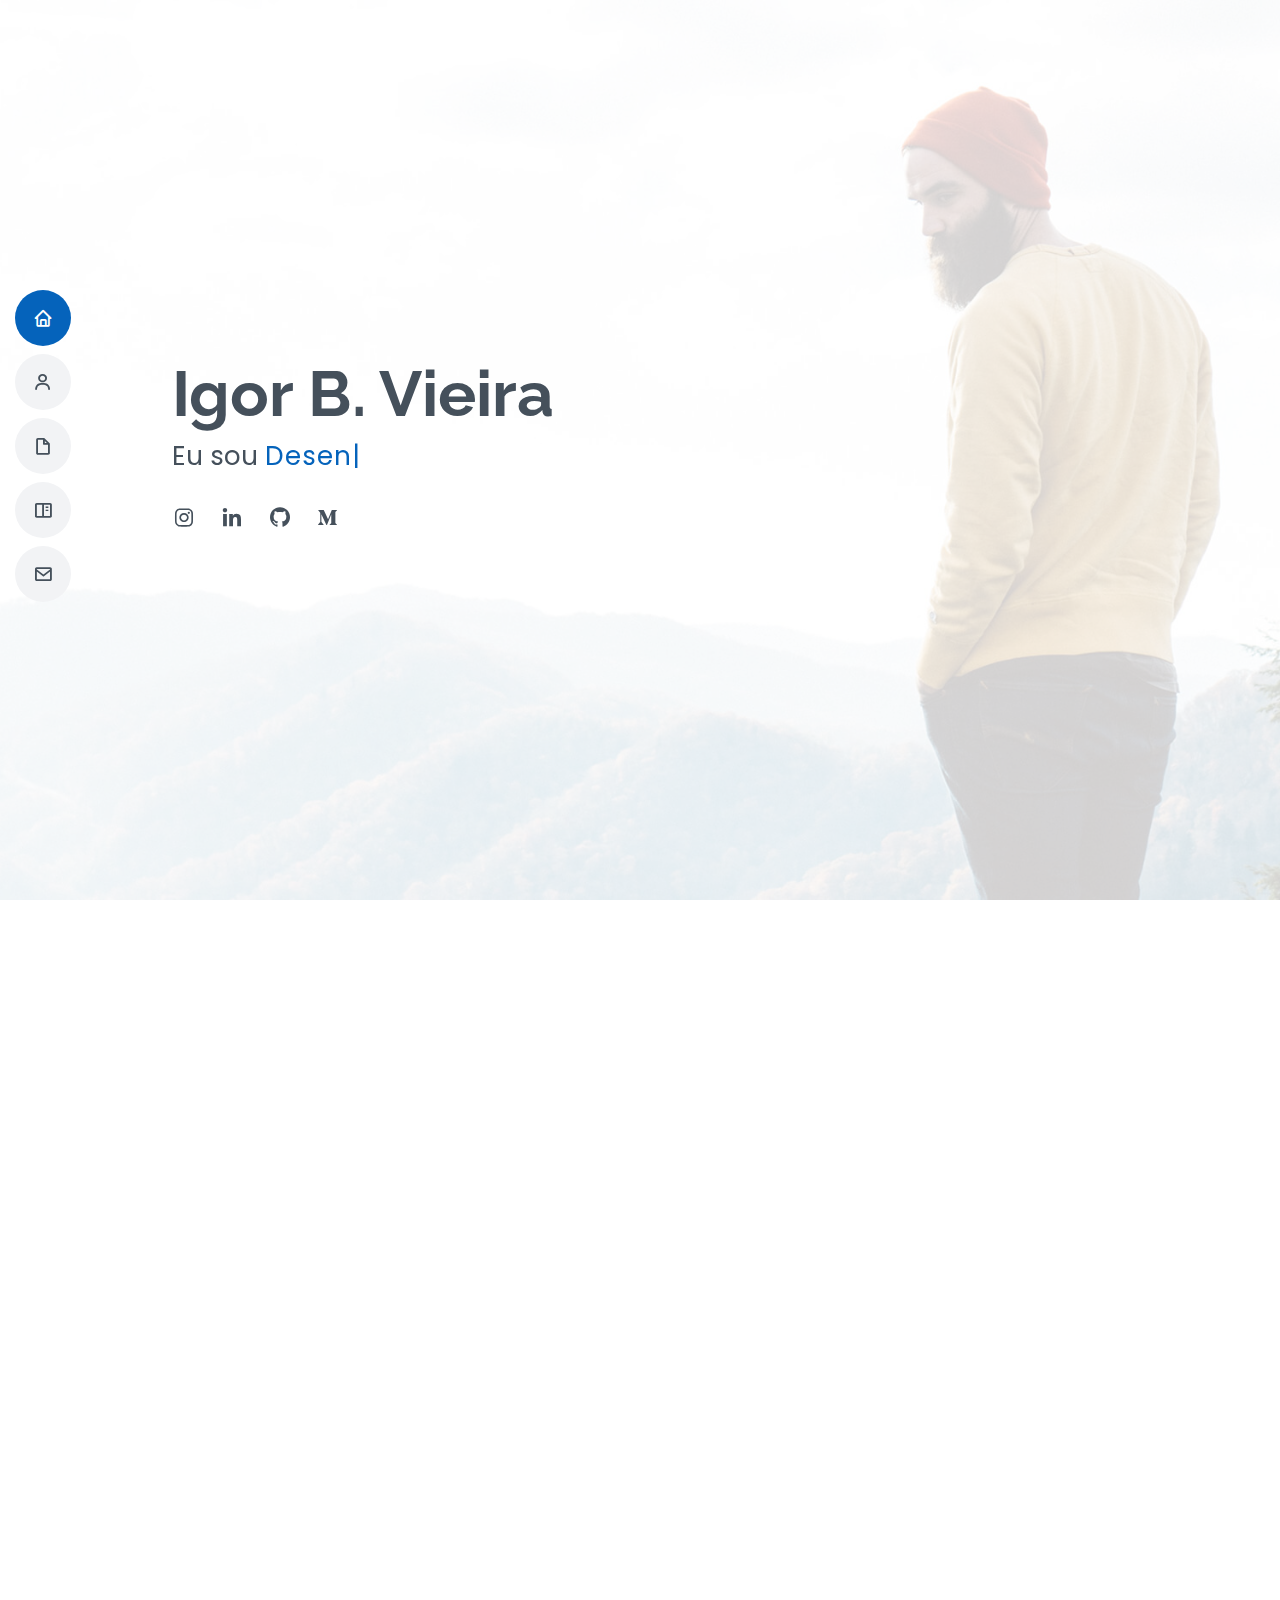
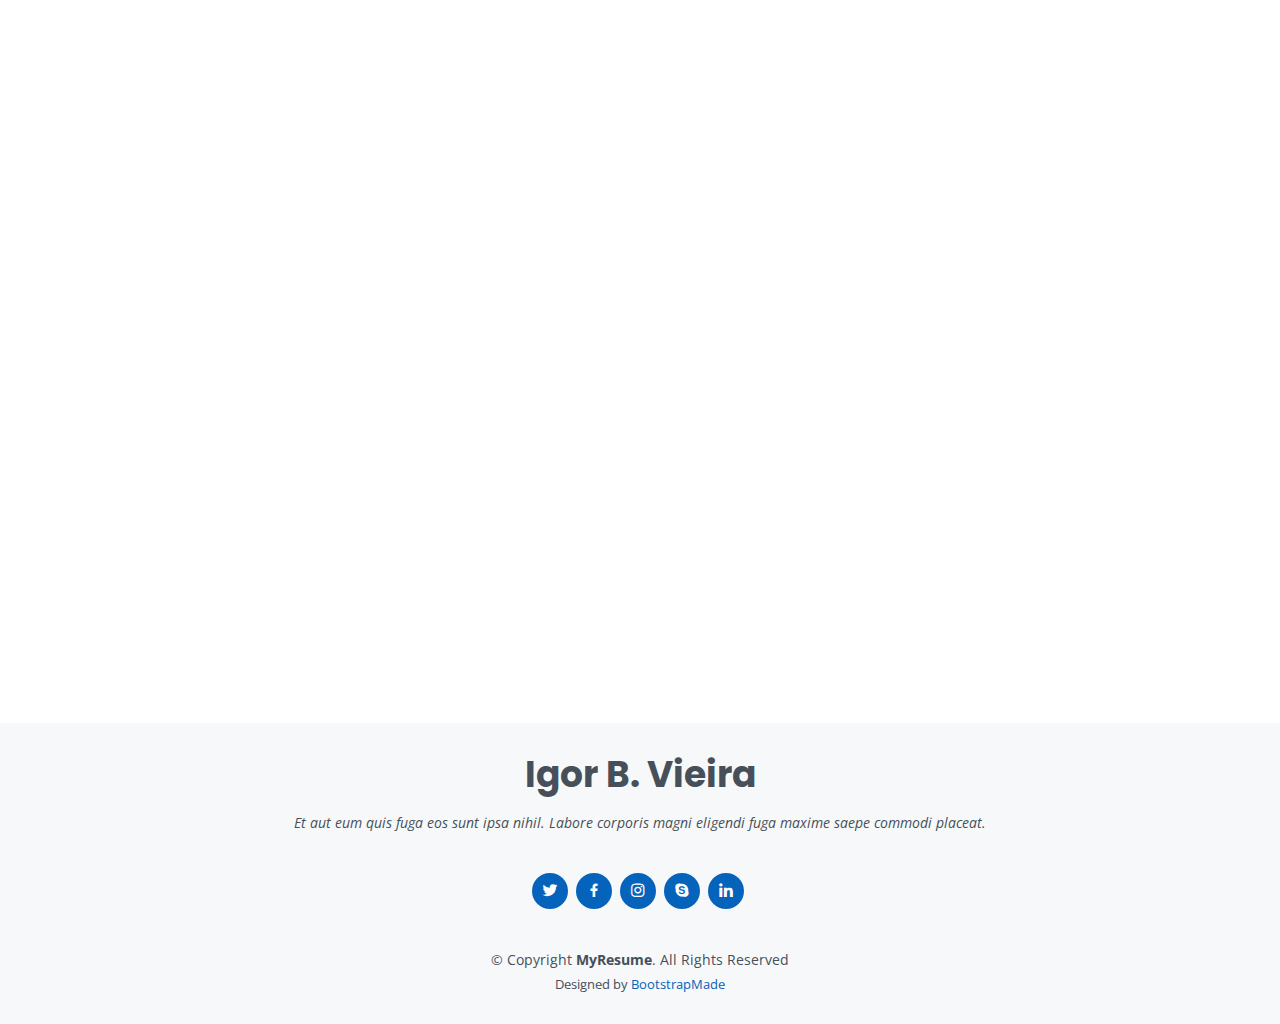
==== index.html @ 5a508ad4 "remove services, translate some texts" ====
<!DOCTYPE html>
<html lang="en">

<head>
  <meta charset="utf-8">
  <meta content="width=device-width, initial-scale=1.0" name="viewport">

  <title>Igor Portfolio - Index</title>
  <meta content="" name="description">
  <meta content="" name="keywords">

  <!-- Favicons -->
  <link href="assets/img/favicon.png" rel="icon">
  <link href="assets/img/apple-touch-icon.png" rel="apple-touch-icon">

  <!-- Google Fonts -->
  <link href="https://fonts.googleapis.com/css?family=Open+Sans:300,300i,400,400i,600,600i,700,700i|Raleway:300,300i,400,400i,500,500i,600,600i,700,700i|Poppins:300,300i,400,400i,500,500i,600,600i,700,700i" rel="stylesheet">

  <!-- Vendor CSS Files -->
  <link href="assets/vendor/aos/aos.css" rel="stylesheet">
  <link href="assets/vendor/bootstrap/css/bootstrap.min.css" rel="stylesheet">
  <link href="assets/vendor/bootstrap-icons/bootstrap-icons.css" rel="stylesheet">
  <link href="assets/vendor/boxicons/css/boxicons.min.css" rel="stylesheet">
  <link href="assets/vendor/glightbox/css/glightbox.min.css" rel="stylesheet">
  <link href="assets/vendor/swiper/swiper-bundle.min.css" rel="stylesheet">

  <!-- Template Main CSS File -->
  <link href="assets/css/style.css" rel="stylesheet">

  <!-- =======================================================
  * Template Name: MyResume
  * Updated: Jan 09 2024 with Bootstrap v5.3.2
  * Template URL: https://bootstrapmade.com/free-html-bootstrap-template-my-resume/
  * Author: BootstrapMade.com
  * License: https://bootstrapmade.com/license/
  ======================================================== -->
</head>

<body>

  <!-- ======= Mobile nav toggle button ======= -->
  <!-- <button type="button" class="mobile-nav-toggle d-xl-none"><i class="bi bi-list mobile-nav-toggle"></i></button> -->
  <i class="bi bi-list mobile-nav-toggle d-lg-none"></i>
  <!-- ======= Header ======= -->
  <header id="header" class="d-flex flex-column justify-content-center">

    <nav id="navbar" class="navbar nav-menu">
      <ul>
        <li><a href="#hero" class="nav-link scrollto active"><i class="bx bx-home"></i> <span>Inicio</span></a></li>
        <li><a href="#about" class="nav-link scrollto"><i class="bx bx-user"></i> <span>Sobre</span></a></li>
        <li><a href="#resume" class="nav-link scrollto"><i class="bx bx-file-blank"></i> <span>Currículo</span></a></li>
        <li><a href="#portfolio" class="nav-link scrollto"><i class="bx bx-book-content"></i> <span>Portfolio</span></a></li>
        <!-- <li><a href="#services" class="nav-link scrollto"><i class="bx bx-server"></i> <span>Serviços</span></a></li> -->
        <li><a href="#contact" class="nav-link scrollto"><i class="bx bx-envelope"></i> <span>Contato</span></a></li>
      </ul>
    </nav><!-- .nav-menu -->

  </header><!-- End Header -->

  <!-- ======= Hero Section ======= -->
  <section id="hero" class="d-flex flex-column justify-content-center">
    <div class="container" data-aos="zoom-in" data-aos-delay="100">
      <h1>Igor B. Vieira</h1>
      <p>Eu sou <span class="typed" data-typed-items="Desenvolvedor Full-Stack, Freelancer, Dançarino, Atleta"></span></p>
      <div class="social-links">
        <a href="https://www.instagram.com/noc.017/" target="_blank" class="instagram"><i class="bx bxl-instagram"></i></a>
        <a href="https://www.linkedin.com/in/igor-bernardo-vieira/" target="_blank" class="linkedin"><i class="bx bxl-linkedin"></i></a>
        <a href="https://github.com/IgorBVieira" target="_blank" class="github"><i class="bx bxl-github"></i></a>
        <a href="https://medium.com/@igorbernardovieira" target="_blank" class="medium"><i class="bx bxl-medium"></i></a>
      </div>
    </div>
  </section>
  <!-- End Hero -->

  <main id="main">

    <!-- ======= About Section ======= -->
    <section id="about" class="about">
      <div class="container" data-aos="fade-up">

        <div class="section-title">
          <h2>About</h2>
          <p>Magnam dolores commodi suscipit. Necessitatibus eius consequatur ex aliquid fuga eum quidem. Sit sint consectetur velit. Quisquam quos quisquam cupiditate. Et nemo qui impedit suscipit alias ea. Quia fugiat sit in iste officiis commodi quidem hic quas.</p>
        </div>

        <div class="row">
          <div class="col-lg-4">
            <img src="assets/img/profile-img.jpg" class="img-fluid" alt="">
          </div>
          <div class="col-lg-8 pt-4 pt-lg-0 content">
            <h3>UI/UX Designer &amp; Web Developer.</h3>
            <p class="fst-italic">
              Lorem ipsum dolor sit amet, consectetur adipiscing elit, sed do eiusmod tempor incididunt ut labore et dolore
              magna aliqua.
            </p>
            <div class="row">
              <div class="col-lg-6">
                <ul>
                  <li><i class="bi bi-chevron-right"></i> <strong>Birthday:</strong> <span>1 May 1995</span></li>
                  <li><i class="bi bi-chevron-right"></i> <strong>Website:</strong> <span>www.example.com</span></li>
                  <li><i class="bi bi-chevron-right"></i> <strong>Phone:</strong> <span>+123 456 7890</span></li>
                  <li><i class="bi bi-chevron-right"></i> <strong>City:</strong> <span>New York, USA</span></li>
                </ul>
              </div>
              <div class="col-lg-6">
                <ul>
                  <li><i class="bi bi-chevron-right"></i> <strong>Age:</strong> <span>30</span></li>
                  <li><i class="bi bi-chevron-right"></i> <strong>Degree:</strong> <span>Master</span></li>
                  <li><i class="bi bi-chevron-right"></i> <strong>PhEmailone:</strong> <span>email@example.com</span></li>
                  <li><i class="bi bi-chevron-right"></i> <strong>Freelance:</strong> <span>Available</span></li>
                </ul>
              </div>
            </div>
            <p>
              Officiis eligendi itaque labore et dolorum mollitia officiis optio vero. Quisquam sunt adipisci omnis et ut. Nulla accusantium dolor incidunt officia tempore. Et eius omnis.
              Cupiditate ut dicta maxime officiis quidem quia. Sed et consectetur qui quia repellendus itaque neque. Aliquid amet quidem ut quaerat cupiditate. Ab et eum qui repellendus omnis culpa magni laudantium dolores.
            </p>
          </div>
        </div>

      </div>
    </section><!-- End About Section -->

    <!-- ======= Facts Section ======= -->
    <section id="facts" class="facts">
      <div class="container" data-aos="fade-up">

        <div class="section-title">
          <h2>Facts</h2>
          <p>Magnam dolores commodi suscipit. Necessitatibus eius consequatur ex aliquid fuga eum quidem. Sit sint consectetur velit. Quisquam quos quisquam cupiditate. Et nemo qui impedit suscipit alias ea. Quia fugiat sit in iste officiis commodi quidem hic quas.</p>
        </div>

        <div class="row">

          <div class="col-lg-3 col-md-6">
            <div class="count-box">
              <i class="bi bi-emoji-smile"></i>
              <span data-purecounter-start="0" data-purecounter-end="232" data-purecounter-duration="1" class="purecounter"></span>
              <p>Happy Clients</p>
            </div>
          </div>

          <div class="col-lg-3 col-md-6 mt-5 mt-md-0">
            <div class="count-box">
              <i class="bi bi-journal-richtext"></i>
              <span data-purecounter-start="0" data-purecounter-end="521" data-purecounter-duration="1" class="purecounter"></span>
              <p>Projects</p>
            </div>
          </div>

          <div class="col-lg-3 col-md-6 mt-5 mt-lg-0">
            <div class="count-box">
              <i class="bi bi-headset"></i>
              <span data-purecounter-start="0" data-purecounter-end="1463" data-purecounter-duration="1" class="purecounter"></span>
              <p>Hours Of Support</p>
            </div>
          </div>

          <div class="col-lg-3 col-md-6 mt-5 mt-lg-0">
            <div class="count-box">
              <i class="bi bi-award"></i>
              <span data-purecounter-start="0" data-purecounter-end="25" data-purecounter-duration="1" class="purecounter"></span>
              <p>Awards</p>
            </div>
          </div>

        </div>

      </div>
    </section><!-- End Facts Section -->

    <!-- ======= Skills Section ======= -->
    <section id="skills" class="skills section-bg">
      <div class="container" data-aos="fade-up">

        <div class="section-title">
          <h2>Skills</h2>
          <p>Magnam dolores commodi suscipit. Necessitatibus eius consequatur ex aliquid fuga eum quidem. Sit sint consectetur velit. Quisquam quos quisquam cupiditate. Et nemo qui impedit suscipit alias ea. Quia fugiat sit in iste officiis commodi quidem hic quas.</p>
        </div>

        <div class="row skills-content">

          <div class="col-lg-6">

            <div class="progress">
              <span class="skill">HTML <i class="val">100%</i></span>
              <div class="progress-bar-wrap">
                <div class="progress-bar" role="progressbar" aria-valuenow="100" aria-valuemin="0" aria-valuemax="100"></div>
              </div>
            </div>

            <div class="progress">
              <span class="skill">CSS <i class="val">90%</i></span>
              <div class="progress-bar-wrap">
                <div class="progress-bar" role="progressbar" aria-valuenow="90" aria-valuemin="0" aria-valuemax="100"></div>
              </div>
            </div>

            <div class="progress">
              <span class="skill">JavaScript <i class="val">75%</i></span>
              <div class="progress-bar-wrap">
                <div class="progress-bar" role="progressbar" aria-valuenow="75" aria-valuemin="0" aria-valuemax="100"></div>
              </div>
            </div>

          </div>

          <div class="col-lg-6">

            <div class="progress">
              <span class="skill">PHP <i class="val">80%</i></span>
              <div class="progress-bar-wrap">
                <div class="progress-bar" role="progressbar" aria-valuenow="80" aria-valuemin="0" aria-valuemax="100"></div>
              </div>
            </div>

            <div class="progress">
              <span class="skill">WordPress/CMS <i class="val">90%</i></span>
              <div class="progress-bar-wrap">
                <div class="progress-bar" role="progressbar" aria-valuenow="90" aria-valuemin="0" aria-valuemax="100"></div>
              </div>
            </div>

            <div class="progress">
              <span class="skill">Photoshop <i class="val">55%</i></span>
              <div class="progress-bar-wrap">
                <div class="progress-bar" role="progressbar" aria-valuenow="55" aria-valuemin="0" aria-valuemax="100"></div>
              </div>
            </div>

          </div>

        </div>

      </div>
    </section><!-- End Skills Section -->

    <!-- ======= Resume Section ======= -->
    <section id="resume" class="resume">
      <div class="container" data-aos="fade-up">

        <div class="section-title">
          <h2>Resume</h2>
          <p>Magnam dolores commodi suscipit. Necessitatibus eius consequatur ex aliquid fuga eum quidem. Sit sint consectetur velit. Quisquam quos quisquam cupiditate. Et nemo qui impedit suscipit alias ea. Quia fugiat sit in iste officiis commodi quidem hic quas.</p>
        </div>

        <div class="row">
          <div class="col-lg-6">
            <h3 class="resume-title">Sumary</h3>
            <div class="resume-item pb-0">
              <h4>Igor B. Vieira</h4>
              <p><em>Innovative and deadline-driven Graphic Designer with 3+ years of experience designing and developing user-centered digital/print marketing material from initial concept to final, polished deliverable.</em></p>
              <ul>
                <li>Portland par 127,Orlando, FL</li>
                <li>(123) 456-7891</li>
                <li>alice.barkley@example.com</li>
              </ul>
            </div>

            <h3 class="resume-title">Education</h3>
            <div class="resume-item">
              <h4>Master of Fine Arts &amp; Graphic Design</h4>
              <h5>2015 - 2016</h5>
              <p><em>Rochester Institute of Technology, Rochester, NY</em></p>
              <p>Qui deserunt veniam. Et sed aliquam labore tempore sed quisquam iusto autem sit. Ea vero voluptatum qui ut dignissimos deleniti nerada porti sand markend</p>
            </div>
            <div class="resume-item">
              <h4>Bachelor of Fine Arts &amp; Graphic Design</h4>
              <h5>2010 - 2014</h5>
              <p><em>Rochester Institute of Technology, Rochester, NY</em></p>
              <p>Quia nobis sequi est occaecati aut. Repudiandae et iusto quae reiciendis et quis Eius vel ratione eius unde vitae rerum voluptates asperiores voluptatem Earum molestiae consequatur neque etlon sader mart dila</p>
            </div>
          </div>
          <div class="col-lg-6">
            <h3 class="resume-title">Professional Experience</h3>
            <div class="resume-item">
              <h4>Senior graphic design specialist</h4>
              <h5>2019 - Present</h5>
              <p><em>Experion, New York, NY </em></p>
              <ul>
                <li>Lead in the design, development, and implementation of the graphic, layout, and production communication materials</li>
                <li>Delegate tasks to the 7 members of the design team and provide counsel on all aspects of the project. </li>
                <li>Supervise the assessment of all graphic materials in order to ensure quality and accuracy of the design</li>
                <li>Oversee the efficient use of production project budgets ranging from $2,000 - $25,000</li>
              </ul>
            </div>
            <div class="resume-item">
              <h4>Graphic design specialist</h4>
              <h5>2017 - 2018</h5>
              <p><em>Stepping Stone Advertising, New York, NY</em></p>
              <ul>
                <li>Developed numerous marketing programs (logos, brochures,infographics, presentations, and advertisements).</li>
                <li>Managed up to 5 projects or tasks at a given time while under pressure</li>
                <li>Recommended and consulted with clients on the most appropriate graphic design</li>
                <li>Created 4+ design presentations and proposals a month for clients and account managers</li>
              </ul>
            </div>
          </div>
        </div>

      </div>
    </section><!-- End Resume Section -->

    <!-- ======= Portfolio Section ======= -->
    <section id="portfolio" class="portfolio section-bg">
      <div class="container" data-aos="fade-up">

        <div class="section-title">
          <h2>Portfolio</h2>
          <p>Magnam dolores commodi suscipit. Necessitatibus eius consequatur ex aliquid fuga eum quidem. Sit sint consectetur velit. Quisquam quos quisquam cupiditate. Et nemo qui impedit suscipit alias ea. Quia fugiat sit in iste officiis commodi quidem hic quas.</p>
        </div>

        <div class="row">
          <div class="col-lg-12 d-flex justify-content-center" data-aos="fade-up" data-aos-delay="100">
            <ul id="portfolio-flters">
              <li data-filter="*" class="filter-active">All</li>
              <li data-filter=".filter-app">App</li>
              <li data-filter=".filter-card">Card</li>
              <li data-filter=".filter-web">Web</li>
            </ul>
          </div>
        </div>

        <div class="row portfolio-container" data-aos="fade-up" data-aos-delay="200">

          <div class="col-lg-4 col-md-6 portfolio-item filter-app">
            <div class="portfolio-wrap">
              <img src="assets/img/portfolio/portfolio-1.jpg" class="img-fluid" alt="">
              <div class="portfolio-info">
                <h4>App 1</h4>
                <p>App</p>
                <div class="portfolio-links">
                  <a href="assets/img/portfolio/portfolio-1.jpg" data-gallery="portfolioGallery" class="portfolio-lightbox" title="App 1"><i class="bx bx-plus"></i></a>
                  <a href="portfolio-details.html" class="portfolio-details-lightbox" data-glightbox="type: external" title="Portfolio Details"><i class="bx bx-link"></i></a>
                </div>
              </div>
            </div>
          </div>

          <div class="col-lg-4 col-md-6 portfolio-item filter-web">
            <div class="portfolio-wrap">
              <img src="assets/img/portfolio/portfolio-2.jpg" class="img-fluid" alt="">
              <div class="portfolio-info">
                <h4>Web 3</h4>
                <p>Web</p>
                <div class="portfolio-links">
                  <a href="assets/img/portfolio/portfolio-2.jpg" data-gallery="portfolioGallery" class="portfolio-lightbox" title="Web 3"><i class="bx bx-plus"></i></a>
                  <a href="portfolio-details.html" class="portfolio-details-lightbox" data-glightbox="type: external" title="Portfolio Details"><i class="bx bx-link"></i></a>
                </div>
              </div>
            </div>
          </div>

          <div class="col-lg-4 col-md-6 portfolio-item filter-app">
            <div class="portfolio-wrap">
              <img src="assets/img/portfolio/portfolio-3.jpg" class="img-fluid" alt="">
              <div class="portfolio-info">
                <h4>App 2</h4>
                <p>App</p>
                <div class="portfolio-links">
                  <a href="assets/img/portfolio/portfolio-3.jpg" data-gallery="portfolioGallery" class="portfolio-lightbox" title="App 2"><i class="bx bx-plus"></i></a>
                  <a href="portfolio-details.html" class="portfolio-details-lightbox" data-glightbox="type: external" title="Portfolio Details"><i class="bx bx-link"></i></a>
                </div>
              </div>
            </div>
          </div>

          <div class="col-lg-4 col-md-6 portfolio-item filter-card">
            <div class="portfolio-wrap">
              <img src="assets/img/portfolio/portfolio-4.jpg" class="img-fluid" alt="">
              <div class="portfolio-info">
                <h4>Card 2</h4>
                <p>Card</p>
                <div class="portfolio-links">
                  <a href="assets/img/portfolio/portfolio-4.jpg" data-gallery="portfolioGallery" class="portfolio-lightbox" title="Card 2"><i class="bx bx-plus"></i></a>
                  <a href="portfolio-details.html" class="portfolio-details-lightbox" data-glightbox="type: external" title="Portfolio Details"><i class="bx bx-link"></i></a>
                </div>
              </div>
            </div>
          </div>

          <div class="col-lg-4 col-md-6 portfolio-item filter-web">
            <div class="portfolio-wrap">
              <img src="assets/img/portfolio/portfolio-5.jpg" class="img-fluid" alt="">
              <div class="portfolio-info">
                <h4>Web 2</h4>
                <p>Web</p>
                <div class="portfolio-links">
                  <a href="assets/img/portfolio/portfolio-5.jpg" data-gallery="portfolioGallery" class="portfolio-lightbox" title="Web 2"><i class="bx bx-plus"></i></a>
                  <a href="portfolio-details.html" class="portfolio-details-lightbox" data-glightbox="type: external" title="Portfolio Details"><i class="bx bx-link"></i></a>
                </div>
              </div>
            </div>
          </div>

          <div class="col-lg-4 col-md-6 portfolio-item filter-app">
            <div class="portfolio-wrap">
              <img src="assets/img/portfolio/portfolio-6.jpg" class="img-fluid" alt="">
              <div class="portfolio-info">
                <h4>App 3</h4>
                <p>App</p>
                <div class="portfolio-links">
                  <a href="assets/img/portfolio/portfolio-6.jpg" data-gallery="portfolioGallery" class="portfolio-lightbox" title="App 3"><i class="bx bx-plus"></i></a>
                  <a href="portfolio-details.html" class="portfolio-details-lightbox" data-glightbox="type: external" title="Portfolio Details"><i class="bx bx-link"></i></a>
                </div>
              </div>
            </div>
          </div>

          <div class="col-lg-4 col-md-6 portfolio-item filter-card">
            <div class="portfolio-wrap">
              <img src="assets/img/portfolio/portfolio-7.jpg" class="img-fluid" alt="">
              <div class="portfolio-info">
                <h4>Card 1</h4>
                <p>Card</p>
                <div class="portfolio-links">
                  <a href="assets/img/portfolio/portfolio-7.jpg" data-gallery="portfolioGallery" class="portfolio-lightbox" title="Card 1"><i class="bx bx-plus"></i></a>
                  <a href="portfolio-details.html" class="portfolio-details-lightbox" data-glightbox="type: external" title="Portfolio Details"><i class="bx bx-link"></i></a>
                </div>
              </div>
            </div>
          </div>

          <div class="col-lg-4 col-md-6 portfolio-item filter-card">
            <div class="portfolio-wrap">
              <img src="assets/img/portfolio/portfolio-8.jpg" class="img-fluid" alt="">
              <div class="portfolio-info">
                <h4>Card 3</h4>
                <p>Card</p>
                <div class="portfolio-links">
                  <a href="assets/img/portfolio/portfolio-8.jpg" data-gallery="portfolioGallery" class="portfolio-lightbox" title="Card 3"><i class="bx bx-plus"></i></a>
                  <a href="portfolio-details.html" class="portfolio-details-lightbox" data-glightbox="type: external" title="Portfolio Details"><i class="bx bx-link"></i></a>
                </div>
              </div>
            </div>
          </div>

          <div class="col-lg-4 col-md-6 portfolio-item filter-web">
            <div class="portfolio-wrap">
              <img src="assets/img/portfolio/portfolio-9.jpg" class="img-fluid" alt="">
              <div class="portfolio-info">
                <h4>Web 3</h4>
                <p>Web</p>
                <div class="portfolio-links">
                  <a href="assets/img/portfolio/portfolio-9.jpg" data-gallery="portfolioGallery" class="portfolio-lightbox" title="Web 3"><i class="bx bx-plus"></i></a>
                  <a href="portfolio-details.html" class="portfolio-details-lightbox" data-glightbox="type: external" title="Portfolio Details"><i class="bx bx-link"></i></a>
                </div>
              </div>
            </div>
          </div>

        </div>

      </div>
    </section><!-- End Portfolio Section -->

    <!-- ======= Services Section ======= -->
    <!-- <section id="services" class="services">
      <div class="container" data-aos="fade-up">

        <div class="section-title">
          <h2>Services</h2>
          <p>Magnam dolores commodi suscipit. Necessitatibus eius consequatur ex aliquid fuga eum quidem. Sit sint consectetur velit. Quisquam quos quisquam cupiditate. Et nemo qui impedit suscipit alias ea. Quia fugiat sit in iste officiis commodi quidem hic quas.</p>
        </div>

        <div class="row">

          <div class="col-lg-4 col-md-6 d-flex align-items-stretch" data-aos="zoom-in" data-aos-delay="100">
            <div class="icon-box iconbox-blue">
              <div class="icon">
                <svg width="100" height="100" viewBox="0 0 600 600" xmlns="http://www.w3.org/2000/svg">
                  <path stroke="none" stroke-width="0" fill="#f5f5f5" d="M300,521.0016835830174C376.1290562159157,517.8887921683347,466.0731472004068,529.7835943286574,510.70327084640275,468.03025145048787C554.3714126377745,407.6079735673963,508.03601936045806,328.9844924480964,491.2728898941984,256.3432110539036C474.5976632858925,184.082847569629,479.9380746630129,96.60480741107993,416.23090153303,58.64404602377083C348.86323505073057,18.502131276798302,261.93793281208167,40.57373210992963,193.5410806939664,78.93577620505333C130.42746243093433,114.334589627462,98.30271207620316,179.96522072025542,76.75703585869454,249.04625023123273C51.97151888228291,328.5150500222984,13.704378332031375,421.85034740162234,66.52175969318436,486.19268352777647C119.04800174914682,550.1803526380478,217.28368757567262,524.383925680826,300,521.0016835830174"></path>
                </svg>
                <i class="bx bxl-dribbble"></i>
              </div>
              <h4><a href="">Lorem Ipsum</a></h4>
              <p>Voluptatum deleniti atque corrupti quos dolores et quas molestias excepturi</p>
            </div>
          </div>

          <div class="col-lg-4 col-md-6 d-flex align-items-stretch mt-4 mt-md-0" data-aos="zoom-in" data-aos-delay="200">
            <div class="icon-box iconbox-orange ">
              <div class="icon">
                <svg width="100" height="100" viewBox="0 0 600 600" xmlns="http://www.w3.org/2000/svg">
                  <path stroke="none" stroke-width="0" fill="#f5f5f5" d="M300,582.0697525312426C382.5290701553225,586.8405444964366,449.9789794690241,525.3245884688669,502.5850820975895,461.55621195738473C556.606425686781,396.0723002908107,615.8543463187945,314.28637112970534,586.6730223649479,234.56875336149918C558.9533121215079,158.8439757836574,454.9685369536778,164.00468322053177,381.49747125262974,130.76875717737553C312.15926192815925,99.40240125094834,248.97055460311594,18.661163978235184,179.8680185752513,50.54337015887873C110.5421016452524,82.52863877960104,119.82277516462835,180.83849132639028,109.12597500060166,256.43424936330496C100.08760227029461,320.3096726198365,92.17705696193138,384.0621239912766,124.79988738764834,439.7174275375508C164.83382741302287,508.01625554203684,220.96474134820875,577.5009287672846,300,582.0697525312426"></path>
                </svg>
                <i class="bx bx-file"></i>
              </div>
              <h4><a href="">Sed Perspiciatis</a></h4>
              <p>Duis aute irure dolor in reprehenderit in voluptate velit esse cillum dolore</p>
            </div>
          </div>

          <div class="col-lg-4 col-md-6 d-flex align-items-stretch mt-4 mt-lg-0" data-aos="zoom-in" data-aos-delay="300">
            <div class="icon-box iconbox-pink">
              <div class="icon">
                <svg width="100" height="100" viewBox="0 0 600 600" xmlns="http://www.w3.org/2000/svg">
                  <path stroke="none" stroke-width="0" fill="#f5f5f5" d="M300,541.5067337569781C382.14930387511276,545.0595476570109,479.8736841581634,548.3450877840088,526.4010558755058,480.5488172755941C571.5218469581645,414.80211281144784,517.5187510058486,332.0715597781072,496.52539010469104,255.14436215662573C477.37192572678356,184.95920475031193,473.57363656557914,105.61284051026155,413.0603344069578,65.22779650032875C343.27470386102294,18.654635553484475,251.2091493199835,5.337323636656869,175.0934190732945,40.62881213300186C97.87086631185822,76.43348514350839,51.98124368387456,156.15599469081315,36.44837278890362,239.84606092416172C21.716077023791087,319.22268207091537,43.775223500013084,401.1760424656574,96.891909868211,461.97329694683043C147.22146801428983,519.5804099606455,223.5754009179313,538.201503339737,300,541.5067337569781"></path>
                </svg>
                <i class="bx bx-tachometer"></i>
              </div>
              <h4><a href="">Magni Dolores</a></h4>
              <p>Excepteur sint occaecat cupidatat non proident, sunt in culpa qui officia</p>
            </div>
          </div>

          <div class="col-lg-4 col-md-6 d-flex align-items-stretch mt-4" data-aos="zoom-in" data-aos-delay="100">
            <div class="icon-box iconbox-yellow">
              <div class="icon">
                <svg width="100" height="100" viewBox="0 0 600 600" xmlns="http://www.w3.org/2000/svg">
                  <path stroke="none" stroke-width="0" fill="#f5f5f5" d="M300,503.46388370962813C374.79870501325706,506.71871716319447,464.8034551963731,527.1746412648533,510.4981551193396,467.86667711651364C555.9287308511215,408.9015244558933,512.6030010748507,327.5744911775523,490.211057578863,256.5855673507754C471.097692560561,195.9906835881958,447.69079081568157,138.11976852964426,395.19560036434837,102.3242989838813C329.3053358748298,57.3949838291264,248.02791733380457,8.279543830951368,175.87071277845988,42.242879143198664C103.41431057327972,76.34704239035025,93.79494320519305,170.9812938413882,81.28167332365135,250.07896920659033C70.17666984294237,320.27484674793965,64.84698225790005,396.69656628748305,111.28512138212992,450.4950937839243C156.20124167950087,502.5303643271138,231.32542653798444,500.4755392045468,300,503.46388370962813"></path>
                </svg>
                <i class="bx bx-layer"></i>
              </div>
              <h4><a href="">Nemo Enim</a></h4>
              <p>At vero eos et accusamus et iusto odio dignissimos ducimus qui blanditiis</p>
            </div>
          </div>

          <div class="col-lg-4 col-md-6 d-flex align-items-stretch mt-4" data-aos="zoom-in" data-aos-delay="200">
            <div class="icon-box iconbox-red">
              <div class="icon">
                <svg width="100" height="100" viewBox="0 0 600 600" xmlns="http://www.w3.org/2000/svg">
                  <path stroke="none" stroke-width="0" fill="#f5f5f5" d="M300,532.3542879108572C369.38199826031484,532.3153073249985,429.10787420159085,491.63046689027357,474.5244479745417,439.17860296908856C522.8885846962883,383.3225815378663,569.1668002868075,314.3205725914397,550.7432151929288,242.7694973846089C532.6665558377875,172.5657663291529,456.2379748765914,142.6223662098291,390.3689995646985,112.34683881706744C326.66090330228417,83.06452184765237,258.84405631176094,53.51806209861945,193.32584062364296,78.48882559362697C121.61183558270385,105.82097193414197,62.805066853699245,167.19869350419734,48.57481801355237,242.6138429142374C34.843463184063346,315.3850353017275,76.69343916112496,383.4422959591041,125.22947124332185,439.3748458443577C170.7312796277747,491.8107796887764,230.57421082200815,532.3932930995766,300,532.3542879108572"></path>
                </svg>
                <i class="bx bx-slideshow"></i>
              </div>
              <h4><a href="">Dele Cardo</a></h4>
              <p>Quis consequatur saepe eligendi voluptatem consequatur dolor consequuntur</p>
            </div>
          </div>

          <div class="col-lg-4 col-md-6 d-flex align-items-stretch mt-4" data-aos="zoom-in" data-aos-delay="300">
            <div class="icon-box iconbox-teal">
              <div class="icon">
                <svg width="100" height="100" viewBox="0 0 600 600" xmlns="http://www.w3.org/2000/svg">
                  <path stroke="none" stroke-width="0" fill="#f5f5f5" d="M300,566.797414625762C385.7384707136149,576.1784315230908,478.7894351017131,552.8928747891023,531.9192734346935,484.94944893311C584.6109503024035,417.5663521118492,582.489472248146,322.67544863468447,553.9536738515405,242.03673114598146C529.1557734026468,171.96086150256528,465.24506316201064,127.66468636344209,395.9583748389544,100.7403814666027C334.2173773831606,76.7482773500951,269.4350130405921,84.62216499799875,207.1952322260088,107.2889140133804C132.92018162631612,134.33871894543012,41.79353780512637,160.00259165414826,22.644507872594943,236.69541883565114C3.319112789854554,314.0945973066697,72.72355303640163,379.243833228382,124.04198916343866,440.3218312028393C172.9286146004772,498.5055451809895,224.45579914871206,558.5317968840102,300,566.797414625762"></path>
                </svg>
                <i class="bx bx-arch"></i>
              </div>
              <h4><a href="">Divera Don</a></h4>
              <p>Modi nostrum vel laborum. Porro fugit error sit minus sapiente sit aspernatur</p>
            </div>
          </div>

        </div>

      </div> -->
    <!-- </section> -->
    <!-- End Services Section -->


    <!-- ======= Contact Section ======= -->
    <section id="contact" class="contact">
      <div class="container" data-aos="fade-up">

        <div class="section-title">
          <h2>Contato</h2>
        </div>

        <div class="row mt-1">

          <div class="col-lg-4">
            <div class="info">
              <div class="address">
                <i class="bi bi-geo-alt"></i>
                <h4>localidade:</h4>
                <p>São José do Rio Preto - SP</p>
              </div>

              <div class="email">
                <i class="bi bi-envelope"></i>
                <h4>Email:</h4>
                <p>igorbernardovieira@gmail.com</p>
              </div>

              <div class="phone">
                <i class="bi bi-phone"></i>
                <h4>Me Ligue!:</h4>
                <p>+55 17 992751051</p>
              </div>

            </div>

          </div>

          <div class="col-lg-8 mt-5 mt-lg-0">

            <form action="forms/contact.php" method="post" role="form" class="php-email-form">
              <div class="row">
                <div class="col-md-6 form-group">
                  <input type="text" name="name" class="form-control" id="name" placeholder="Your Name" required>
                </div>
                <div class="col-md-6 form-group mt-3 mt-md-0">
                  <input type="email" class="form-control" name="email" id="email" placeholder="Your Email" required>
                </div>
              </div>
              <div class="form-group mt-3">
                <input type="text" class="form-control" name="subject" id="subject" placeholder="Subject" required>
              </div>
              <div class="form-group mt-3">
                <textarea class="form-control" name="message" rows="5" placeholder="Message" required></textarea>
              </div>
              <div class="my-3">
                <div class="loading">Loading</div>
                <div class="error-message"></div>
                <div class="sent-message">Your message has been sent. Thank you!</div>
              </div>
              <div class="text-center"><button type="submit">Send Message</button></div>
            </form>

          </div>

        </div>

      </div>
    </section><!-- End Contact Section -->

  </main><!-- End #main -->

  <!-- ======= Footer ======= -->
  <footer id="footer">
    <div class="container">
      <h3>Igor B. Vieira</h3>
      <p>Et aut eum quis fuga eos sunt ipsa nihil. Labore corporis magni eligendi fuga maxime saepe commodi placeat.</p>
      <div class="social-links">
        <a href="#" class="twitter"><i class="bx bxl-twitter"></i></a>
        <a href="#" class="facebook"><i class="bx bxl-facebook"></i></a>
        <a href="#" class="instagram"><i class="bx bxl-instagram"></i></a>
        <a href="#" class="google-plus"><i class="bx bxl-skype"></i></a>
        <a href="#" class="linkedin"><i class="bx bxl-linkedin"></i></a>
      </div>
      <div class="copyright">
        &copy; Copyright <strong><span>MyResume</span></strong>. All Rights Reserved
      </div>
      <div class="credits">
        <!-- All the links in the footer should remain intact. -->
        <!-- You can delete the links only if you purchased the pro version. -->
        <!-- Licensing information: [license-url] -->
        <!-- Purchase the pro version with working PHP/AJAX contact form: https://bootstrapmade.com/free-html-bootstrap-template-my-resume/ -->
        Designed by <a href="https://bootstrapmade.com/">BootstrapMade</a>
      </div>
    </div>
  </footer><!-- End Footer -->

  <div id="preloader"></div>
  <a href="#" class="back-to-top d-flex align-items-center justify-content-center"><i class="bi bi-arrow-up-short"></i></a>

  <!-- Vendor JS Files -->
  <script src="assets/vendor/purecounter/purecounter_vanilla.js"></script>
  <script src="assets/vendor/aos/aos.js"></script>
  <script src="assets/vendor/bootstrap/js/bootstrap.bundle.min.js"></script>
  <script src="assets/vendor/glightbox/js/glightbox.min.js"></script>
  <script src="assets/vendor/isotope-layout/isotope.pkgd.min.js"></script>
  <script src="assets/vendor/swiper/swiper-bundle.min.js"></script>
  <script src="assets/vendor/typed.js/typed.umd.js"></script>
  <script src="assets/vendor/waypoints/noframework.waypoints.js"></script>
  <script src="assets/vendor/php-email-form/validate.js"></script>

  <!-- Template Main JS File -->
  <script src="assets/js/main.js"></script>

</body>

</html>
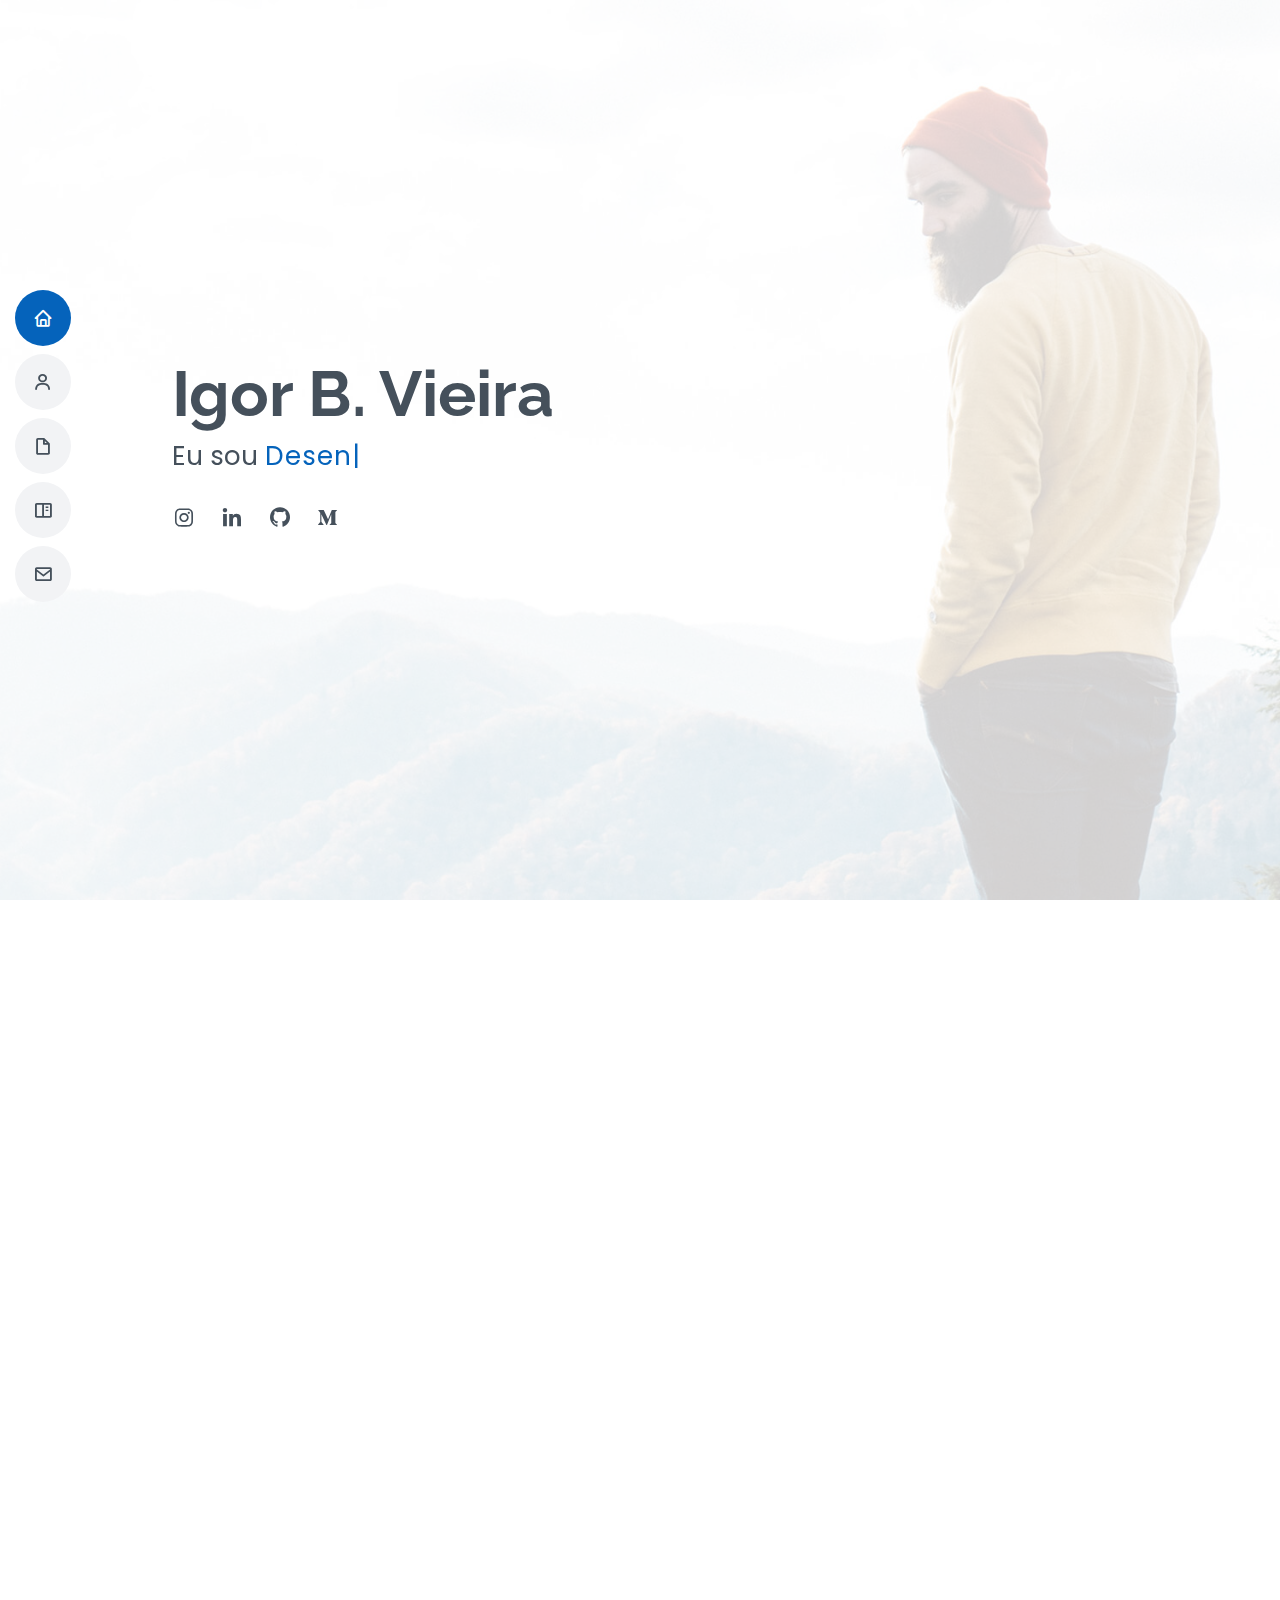
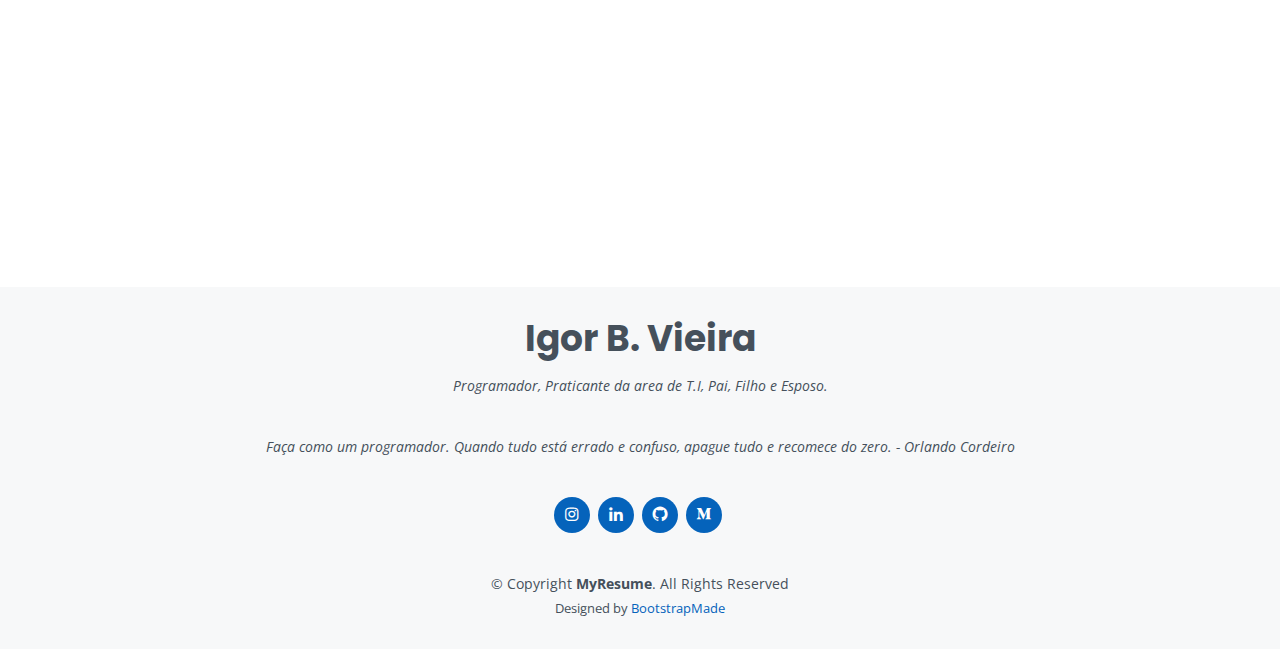
==== commit 963a66dd: "remove, translate and add some info" ====
--- a/index.html
+++ b/index.html
@@ -79,7 +79,7 @@
       <div class="container" data-aos="fade-up">
 
         <div class="section-title">
-          <h2>About</h2>
+          <h2>Sobre</h2>
           <p>Magnam dolores commodi suscipit. Necessitatibus eius consequatur ex aliquid fuga eum quidem. Sit sint consectetur velit. Quisquam quos quisquam cupiditate. Et nemo qui impedit suscipit alias ea. Quia fugiat sit in iste officiis commodi quidem hic quas.</p>
         </div>
 
@@ -121,60 +121,13 @@
       </div>
     </section><!-- End About Section -->
 
-    <!-- ======= Facts Section ======= -->
-    <section id="facts" class="facts">
-      <div class="container" data-aos="fade-up">
-
-        <div class="section-title">
-          <h2>Facts</h2>
-          <p>Magnam dolores commodi suscipit. Necessitatibus eius consequatur ex aliquid fuga eum quidem. Sit sint consectetur velit. Quisquam quos quisquam cupiditate. Et nemo qui impedit suscipit alias ea. Quia fugiat sit in iste officiis commodi quidem hic quas.</p>
-        </div>
-
-        <div class="row">
-
-          <div class="col-lg-3 col-md-6">
-            <div class="count-box">
-              <i class="bi bi-emoji-smile"></i>
-              <span data-purecounter-start="0" data-purecounter-end="232" data-purecounter-duration="1" class="purecounter"></span>
-              <p>Happy Clients</p>
-            </div>
-          </div>
-
-          <div class="col-lg-3 col-md-6 mt-5 mt-md-0">
-            <div class="count-box">
-              <i class="bi bi-journal-richtext"></i>
-              <span data-purecounter-start="0" data-purecounter-end="521" data-purecounter-duration="1" class="purecounter"></span>
-              <p>Projects</p>
-            </div>
-          </div>
-
-          <div class="col-lg-3 col-md-6 mt-5 mt-lg-0">
-            <div class="count-box">
-              <i class="bi bi-headset"></i>
-              <span data-purecounter-start="0" data-purecounter-end="1463" data-purecounter-duration="1" class="purecounter"></span>
-              <p>Hours Of Support</p>
-            </div>
-          </div>
-
-          <div class="col-lg-3 col-md-6 mt-5 mt-lg-0">
-            <div class="count-box">
-              <i class="bi bi-award"></i>
-              <span data-purecounter-start="0" data-purecounter-end="25" data-purecounter-duration="1" class="purecounter"></span>
-              <p>Awards</p>
-            </div>
-          </div>
-
-        </div>
-
-      </div>
-    </section><!-- End Facts Section -->
 
     <!-- ======= Skills Section ======= -->
     <section id="skills" class="skills section-bg">
       <div class="container" data-aos="fade-up">
 
         <div class="section-title">
-          <h2>Skills</h2>
+          <h2>Habilidades</h2>
           <p>Magnam dolores commodi suscipit. Necessitatibus eius consequatur ex aliquid fuga eum quidem. Sit sint consectetur velit. Quisquam quos quisquam cupiditate. Et nemo qui impedit suscipit alias ea. Quia fugiat sit in iste officiis commodi quidem hic quas.</p>
         </div>
 
@@ -240,24 +193,24 @@
       <div class="container" data-aos="fade-up">
 
         <div class="section-title">
-          <h2>Resume</h2>
+          <h2>Currículo</h2>
           <p>Magnam dolores commodi suscipit. Necessitatibus eius consequatur ex aliquid fuga eum quidem. Sit sint consectetur velit. Quisquam quos quisquam cupiditate. Et nemo qui impedit suscipit alias ea. Quia fugiat sit in iste officiis commodi quidem hic quas.</p>
         </div>
 
         <div class="row">
           <div class="col-lg-6">
-            <h3 class="resume-title">Sumary</h3>
+            <h3 class="resume-title">Resumo</h3>
             <div class="resume-item pb-0">
               <h4>Igor B. Vieira</h4>
               <p><em>Innovative and deadline-driven Graphic Designer with 3+ years of experience designing and developing user-centered digital/print marketing material from initial concept to final, polished deliverable.</em></p>
               <ul>
-                <li>Portland par 127,Orlando, FL</li>
-                <li>(123) 456-7891</li>
-                <li>alice.barkley@example.com</li>
+                <li>São José do Rio Preto - São Paulo</li>
+                <li>+55 17 992751051</li>
+                <li>igorbernardovieira@gmail.com</li>
               </ul>
             </div>
 
-            <h3 class="resume-title">Education</h3>
+            <h3 class="resume-title">Educação</h3>
             <div class="resume-item">
               <h4>Master of Fine Arts &amp; Graphic Design</h4>
               <h5>2015 - 2016</h5>
@@ -272,7 +225,7 @@
             </div>
           </div>
           <div class="col-lg-6">
-            <h3 class="resume-title">Professional Experience</h3>
+            <h3 class="resume-title">Experiência Profissional</h3>
             <div class="resume-item">
               <h4>Senior graphic design specialist</h4>
               <h5>2019 - Present</h5>
@@ -313,7 +266,7 @@
         <div class="row">
           <div class="col-lg-12 d-flex justify-content-center" data-aos="fade-up" data-aos-delay="100">
             <ul id="portfolio-flters">
-              <li data-filter="*" class="filter-active">All</li>
+              <li data-filter="*" class="filter-active">Todos</li>
               <li data-filter=".filter-app">App</li>
               <li data-filter=".filter-card">Card</li>
               <li data-filter=".filter-web">Web</li>
@@ -622,13 +575,14 @@
   <footer id="footer">
     <div class="container">
       <h3>Igor B. Vieira</h3>
-      <p>Et aut eum quis fuga eos sunt ipsa nihil. Labore corporis magni eligendi fuga maxime saepe commodi placeat.</p>
+      <p>Programador, Praticante da area de T.I, Pai, Filho e Esposo.</p>
+      <p>Faça como um programador. Quando tudo está errado e confuso, apague tudo e recomece do zero. - Orlando Cordeiro</p>
+    
       <div class="social-links">
-        <a href="#" class="twitter"><i class="bx bxl-twitter"></i></a>
-        <a href="#" class="facebook"><i class="bx bxl-facebook"></i></a>
-        <a href="#" class="instagram"><i class="bx bxl-instagram"></i></a>
-        <a href="#" class="google-plus"><i class="bx bxl-skype"></i></a>
-        <a href="#" class="linkedin"><i class="bx bxl-linkedin"></i></a>
+        <a href="https://www.instagram.com/noc.017/" target="_blank" class="instagram"><i class="bx bxl-instagram"></i></a>
+        <a href="https://www.linkedin.com/in/igor-bernardo-vieira/" target="_blank" class="linkedin"><i class="bx bxl-linkedin"></i></a>
+        <a href="https://github.com/IgorBVieira" target="_blank" class="github"><i class="bx bxl-github"></i></a>
+        <a href="https://medium.com/@igorbernardovieira" target="_blank" class="medium"><i class="bx bxl-medium"></i></a>     
       </div>
       <div class="copyright">
         &copy; Copyright <strong><span>MyResume</span></strong>. All Rights Reserved
--- a/assets/css/style.css
+++ b/assets/css/style.css
@@ -797,7 +797,7 @@
 /*--------------------------------------------------------------
 # Services
 --------------------------------------------------------------*/
-.services .icon-box {
+/* .services .icon-box {
   text-align: center;
   padding: 70px 20px 80px 20px;
   transition: all ease-in-out 0.3s;
@@ -925,7 +925,7 @@
 
 .services .iconbox-teal:hover .icon path {
   fill: #11dbcf;
-}
+} */
 
 /*--------------------------------------------------------------
 # Contact
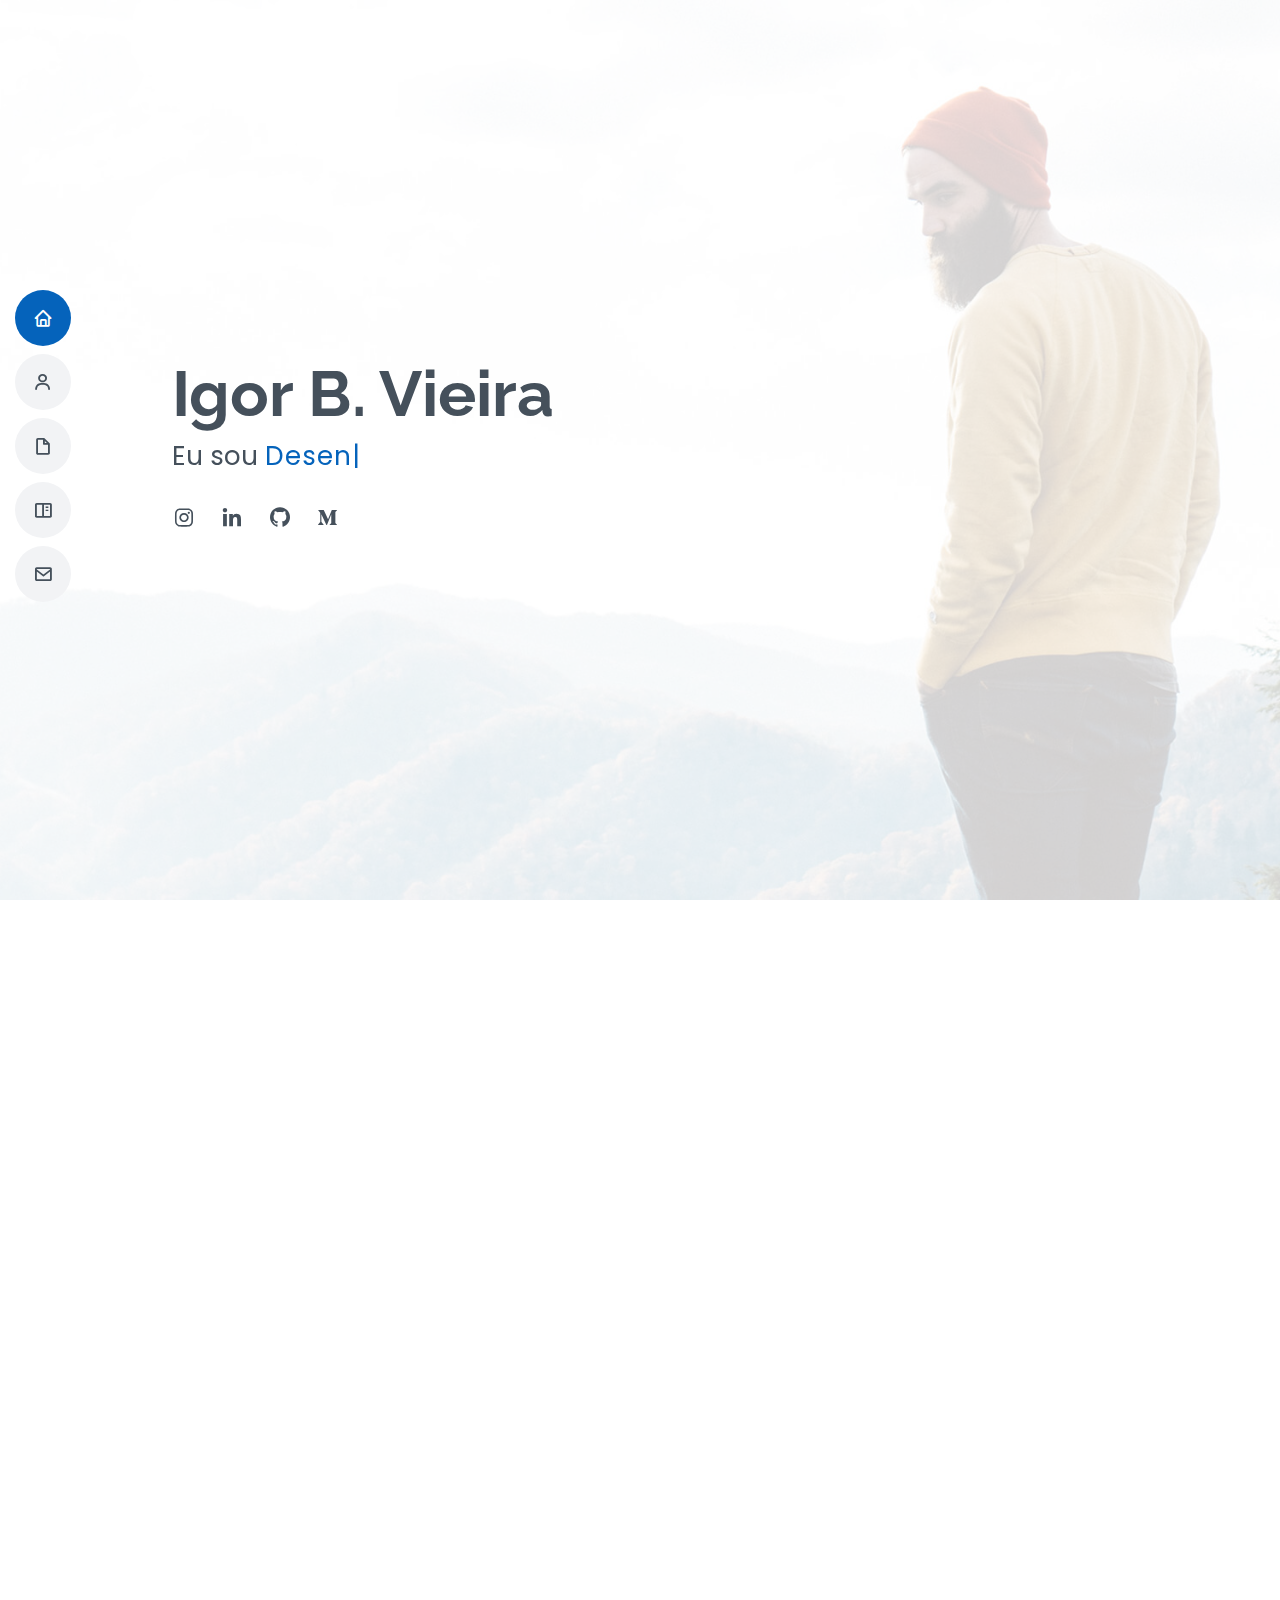
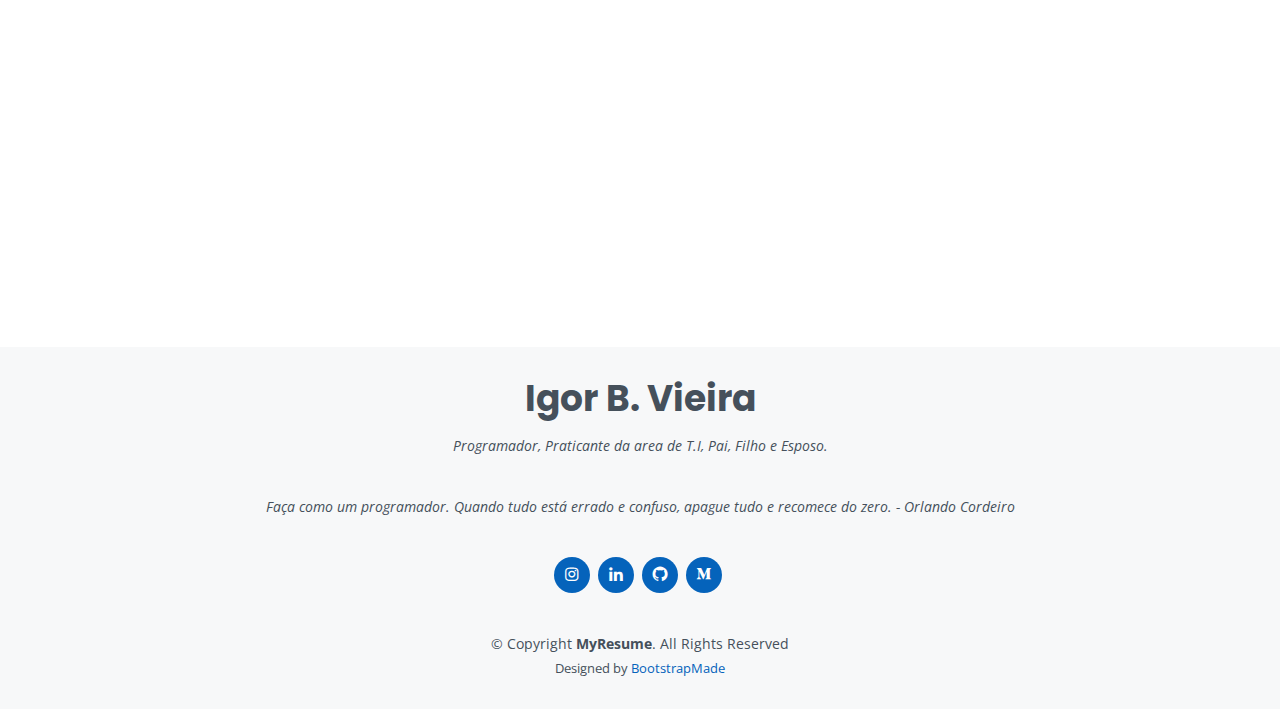
==== commit 7d8b5a1d: "Update, Translate and Add info in About section" ====
--- a/index.html
+++ b/index.html
@@ -80,41 +80,44 @@
 
         <div class="section-title">
           <h2>Sobre</h2>
-          <p>Magnam dolores commodi suscipit. Necessitatibus eius consequatur ex aliquid fuga eum quidem. Sit sint consectetur velit. Quisquam quos quisquam cupiditate. Et nemo qui impedit suscipit alias ea. Quia fugiat sit in iste officiis commodi quidem hic quas.</p>
+          <p>Bem-vindo ao meu portfólio! Sou Igor B. Vieira, um desenvolvedor full-stack & mobile apaixonado por tecnologia e inovação.</p>
         </div>
 
         <div class="row">
           <div class="col-lg-4">
-            <img src="assets/img/profile-img.jpg" class="img-fluid" alt="">
+            <img src="assets/img/profile-img.png" class="img-fluid" alt="">
           </div>
           <div class="col-lg-8 pt-4 pt-lg-0 content">
-            <h3>UI/UX Designer &amp; Web Developer.</h3>
+            <h3>Desenvolvedor Full-Stack &amp; Mobile.</h3>
             <p class="fst-italic">
-              Lorem ipsum dolor sit amet, consectetur adipiscing elit, sed do eiusmod tempor incididunt ut labore et dolore
-              magna aliqua.
+              Com 1 ano de experiência em desenvolvimento de software, atuei em diversas áreas, desde o desenvolvimento de sistemas web até a criação de aplicativos mobile nativos.
             </p>
             <div class="row">
               <div class="col-lg-6">
                 <ul>
-                  <li><i class="bi bi-chevron-right"></i> <strong>Birthday:</strong> <span>1 May 1995</span></li>
-                  <li><i class="bi bi-chevron-right"></i> <strong>Website:</strong> <span>www.example.com</span></li>
-                  <li><i class="bi bi-chevron-right"></i> <strong>Phone:</strong> <span>+123 456 7890</span></li>
-                  <li><i class="bi bi-chevron-right"></i> <strong>City:</strong> <span>New York, USA</span></li>
+                  <li><i class="bi bi-chevron-right"></i> <strong>Idade:</strong> <span>21</span></li>
+                  <li><i class="bi bi-chevron-right"></i> <strong>Telefone:</strong> <span>+55 17 992751051</span></li>
+                  <li><i class="bi bi-chevron-right"></i> <strong>Cidade:</strong> <span>São José Do Rio Preto - São Paulo</span></li>
                 </ul>
               </div>
               <div class="col-lg-6">
                 <ul>
-                  <li><i class="bi bi-chevron-right"></i> <strong>Age:</strong> <span>30</span></li>
-                  <li><i class="bi bi-chevron-right"></i> <strong>Degree:</strong> <span>Master</span></li>
-                  <li><i class="bi bi-chevron-right"></i> <strong>PhEmailone:</strong> <span>email@example.com</span></li>
-                  <li><i class="bi bi-chevron-right"></i> <strong>Freelance:</strong> <span>Available</span></li>
+                  <li><i class="bi bi-chevron-right"></i> <strong>Graduação:</strong> <span>Tecnólogo em T.I</span></li>
+                  <li><i class="bi bi-chevron-right"></i> <strong>Email:</strong> <span>igorbernardovieira@gmail.com</span></li>
+                  <li><i class="bi bi-chevron-right"></i> <strong>Freelance:</strong> <span>Disponível</span></li>
                 </ul>
               </div>
             </div>
             <p>
-              Officiis eligendi itaque labore et dolorum mollitia officiis optio vero. Quisquam sunt adipisci omnis et ut. Nulla accusantium dolor incidunt officia tempore. Et eius omnis.
-              Cupiditate ut dicta maxime officiis quidem quia. Sed et consectetur qui quia repellendus itaque neque. Aliquid amet quidem ut quaerat cupiditate. Ab et eum qui repellendus omnis culpa magni laudantium dolores.
+              Minha experiência em desenvolvimento de software abrange várias tecnologias, como HTML, CSS, JavaScript, React, Typescript, Flutter, Python entre outras.
             </p>
+            <p>
+              Sou graduado em Tecnologia da Informação pela Faculdade FATEC-SJRP, onde me destaquei por minhas habilidades técnicas e pela minha capacidade de trabalhar em equipe.
+              Atualmente estou em busca de novos desafios profissionais e estou disponível para trabalhos freelance.
+            </p>
+            <p>Se você está procurando um desenvolvedor full-stack & mobile comprometido, dedicado e com foco em resultados, estou ansioso para trabalhar com você! 
+              Confira meu portfólio e entre em contato comigo para saber mais sobre minhas habilidades e experiências.
+           </p>
           </div>
         </div>
 
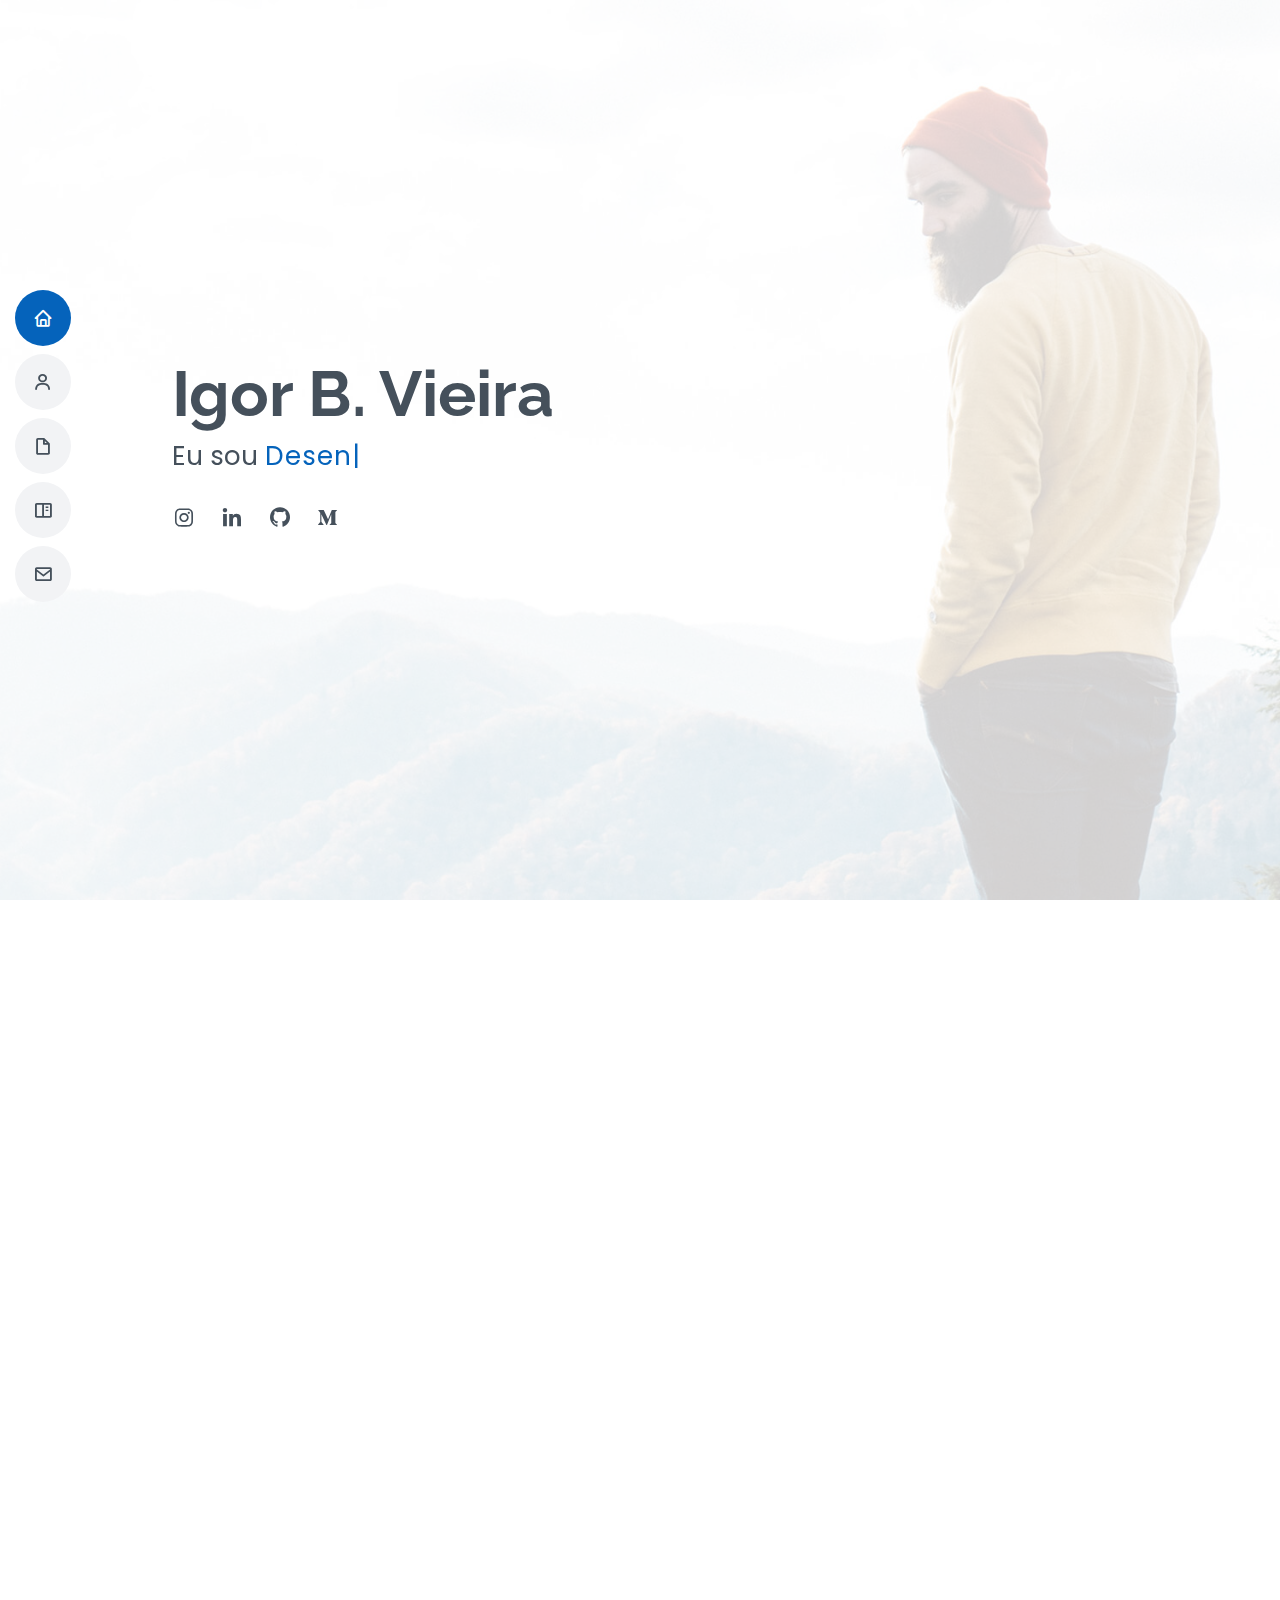
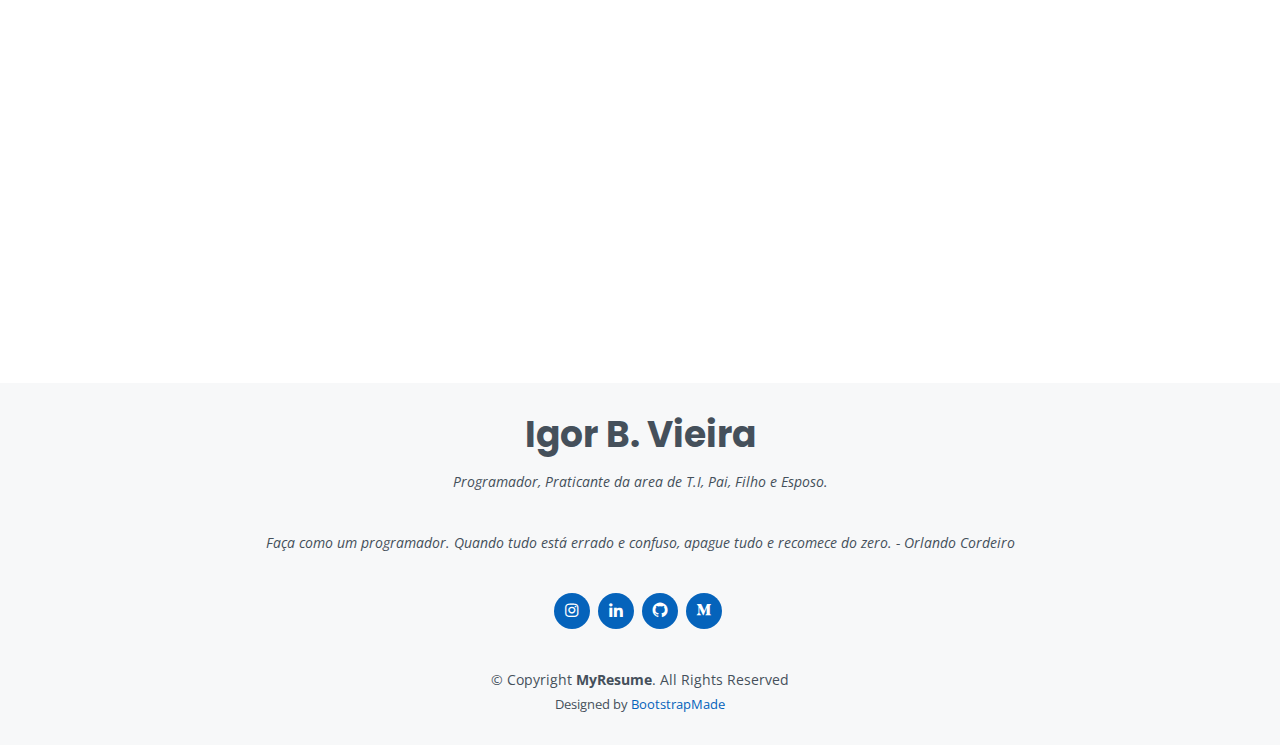
==== commit b1e4766e: "Update Skills section" ====
--- a/index.html
+++ b/index.html
@@ -131,7 +131,7 @@
 
         <div class="section-title">
           <h2>Habilidades</h2>
-          <p>Magnam dolores commodi suscipit. Necessitatibus eius consequatur ex aliquid fuga eum quidem. Sit sint consectetur velit. Quisquam quos quisquam cupiditate. Et nemo qui impedit suscipit alias ea. Quia fugiat sit in iste officiis commodi quidem hic quas.</p>
+          <p>Habilidades que adquiri ao longo da carreira como desenvolvedor a partir dos estudos e oportunidades.</p>
         </div>
 
         <div class="row skills-content">
@@ -158,29 +158,44 @@
                 <div class="progress-bar" role="progressbar" aria-valuenow="75" aria-valuemin="0" aria-valuemax="100"></div>
               </div>
             </div>
+          
+            <div class="progress">
+              <span class="skill">Typescript <i class="val">50%</i></span>
+              <div class="progress-bar-wrap">
+                <div class="progress-bar" role="progressbar" aria-valuenow="50" aria-valuemin="0" aria-valuemax="100"></div>
+              </div>
+            </div>
+          
 
           </div>
 
           <div class="col-lg-6">
 
             <div class="progress">
-              <span class="skill">PHP <i class="val">80%</i></span>
+              <span class="skill">SQL <i class="val">80%</i></span>
               <div class="progress-bar-wrap">
                 <div class="progress-bar" role="progressbar" aria-valuenow="80" aria-valuemin="0" aria-valuemax="100"></div>
               </div>
             </div>
 
             <div class="progress">
-              <span class="skill">WordPress/CMS <i class="val">90%</i></span>
-              <div class="progress-bar-wrap">
-                <div class="progress-bar" role="progressbar" aria-valuenow="90" aria-valuemin="0" aria-valuemax="100"></div>
-              </div>
-            </div>
-
-            <div class="progress">
-              <span class="skill">Photoshop <i class="val">55%</i></span>
-              <div class="progress-bar-wrap">
-                <div class="progress-bar" role="progressbar" aria-valuenow="55" aria-valuemin="0" aria-valuemax="100"></div>
+              <span class="skill">MongoDB <i class="val">60%</i></span>
+              <div class="progress-bar-wrap">
+                <div class="progress-bar" role="progressbar" aria-valuenow="60" aria-valuemin="0" aria-valuemax="100"></div>
+              </div>
+            </div>
+
+            <div class="progress">
+              <span class="skill">Spring Boot <i class="val">45%</i></span>
+              <div class="progress-bar-wrap">
+                <div class="progress-bar" role="progressbar" aria-valuenow="45" aria-valuemin="0" aria-valuemax="100"></div>
+              </div>
+            </div>
+
+            <div class="progress">
+              <span class="skill">Flutter <i class="val">70%</i></span>
+              <div class="progress-bar-wrap">
+                <div class="progress-bar" role="progressbar" aria-valuenow="70" aria-valuemin="0" aria-valuemax="100"></div>
               </div>
             </div>
 
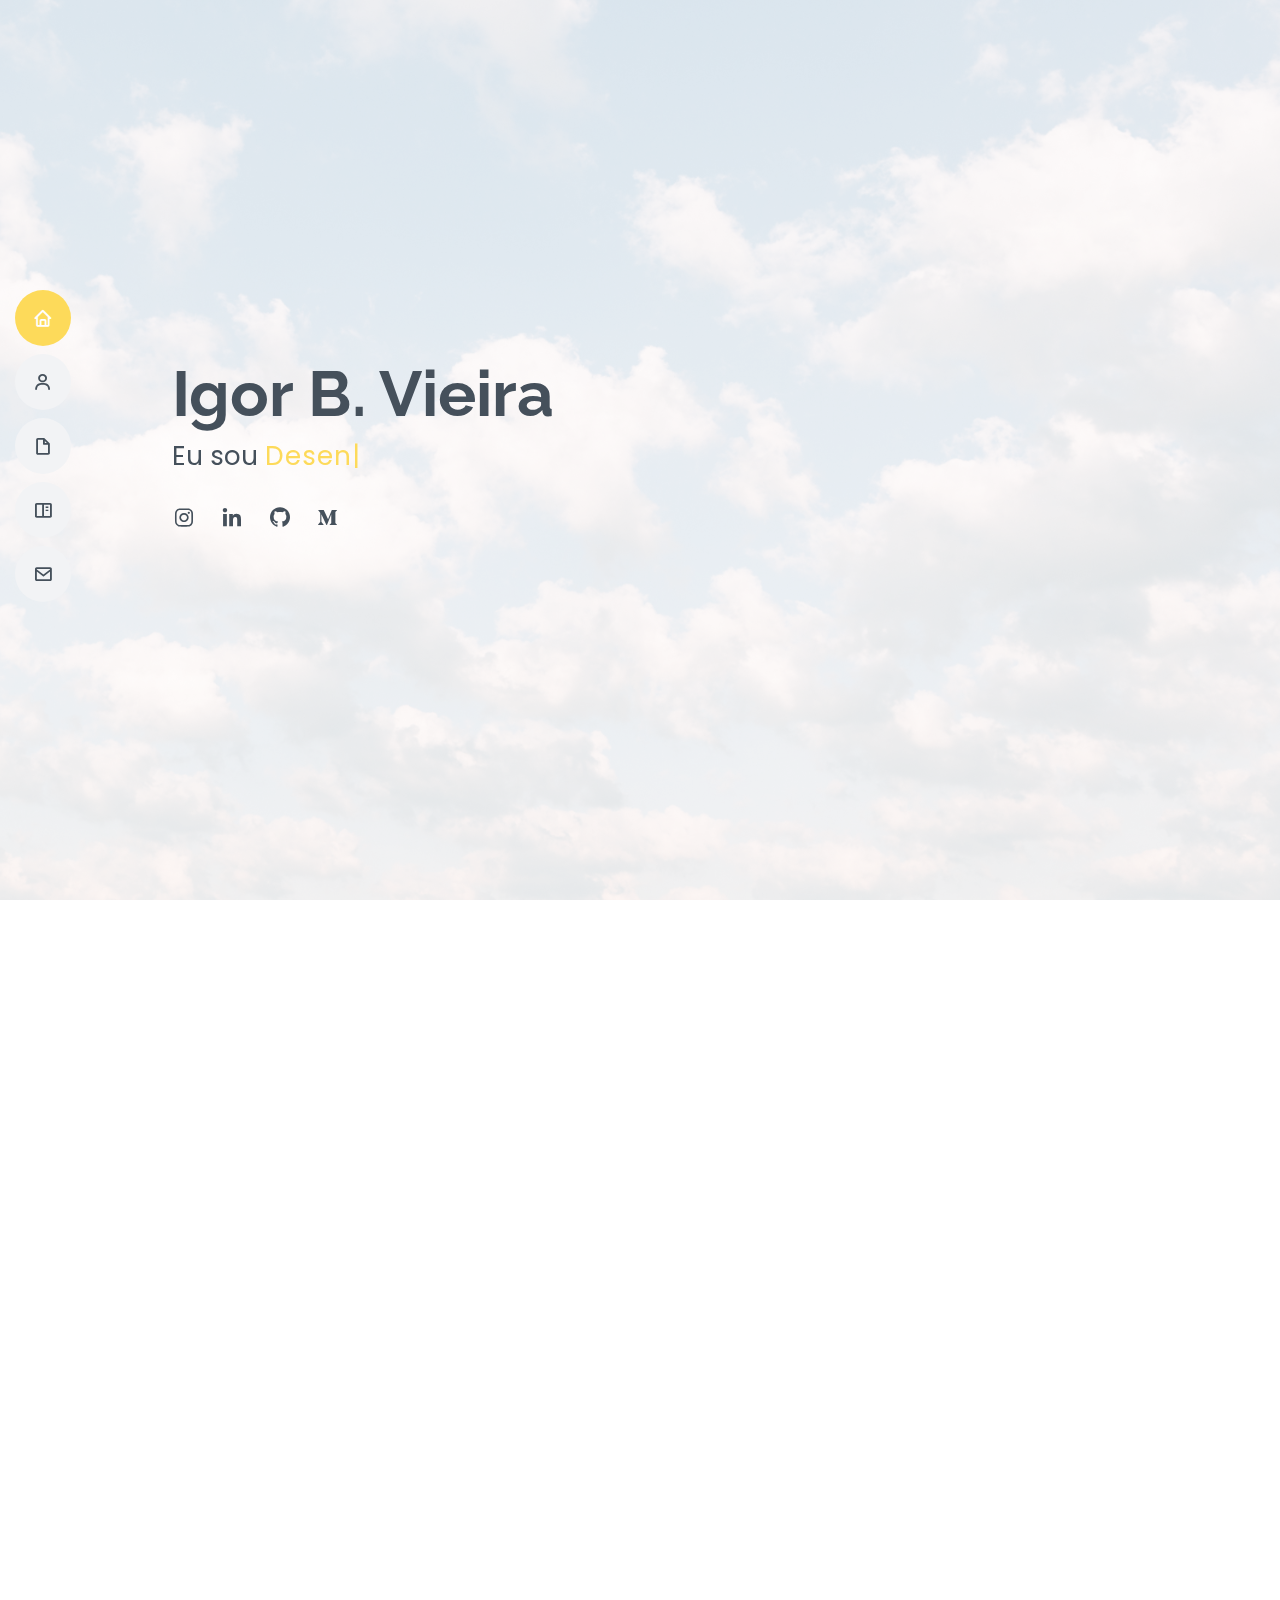
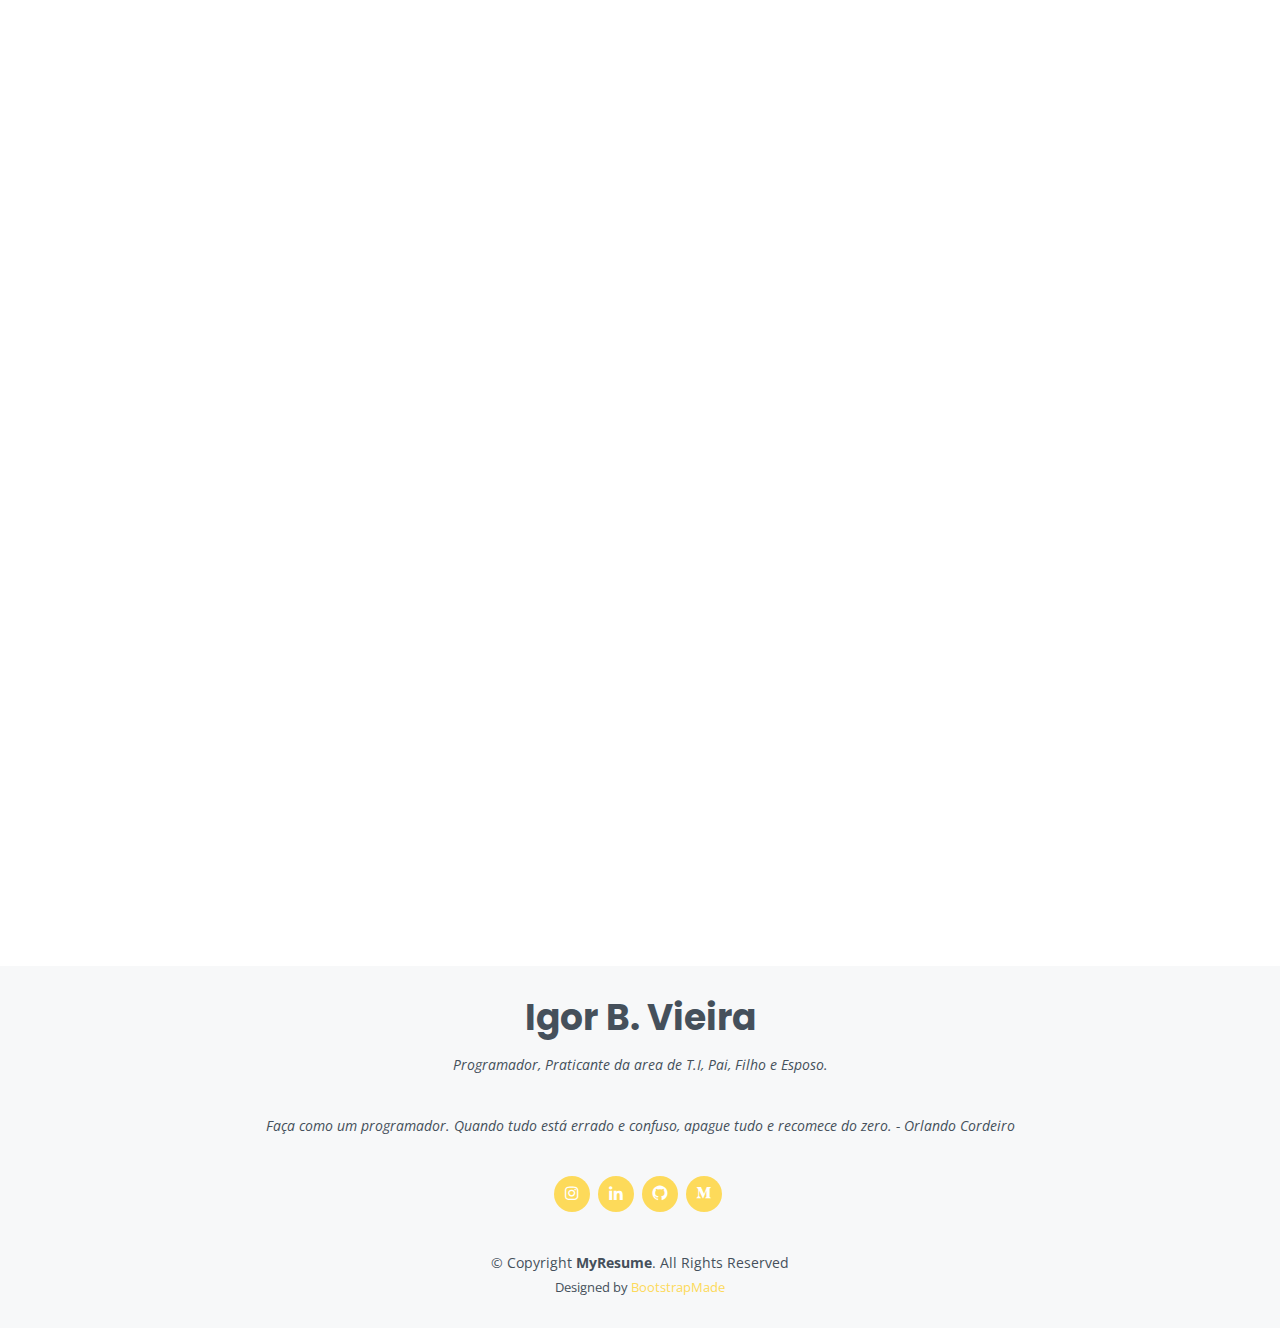
==== commit 51f3921f: "Update resume section, update title" ====
--- a/index.html
+++ b/index.html
@@ -5,7 +5,7 @@
   <meta charset="utf-8">
   <meta content="width=device-width, initial-scale=1.0" name="viewport">
 
-  <title>Igor Portfolio - Index</title>
+  <title>Igor Portfolio</title>
   <meta content="" name="description">
   <meta content="" name="keywords">
 
@@ -212,7 +212,6 @@
 
         <div class="section-title">
           <h2>Currículo</h2>
-          <p>Magnam dolores commodi suscipit. Necessitatibus eius consequatur ex aliquid fuga eum quidem. Sit sint consectetur velit. Quisquam quos quisquam cupiditate. Et nemo qui impedit suscipit alias ea. Quia fugiat sit in iste officiis commodi quidem hic quas.</p>
         </div>
 
         <div class="row">
@@ -220,7 +219,8 @@
             <h3 class="resume-title">Resumo</h3>
             <div class="resume-item pb-0">
               <h4>Igor B. Vieira</h4>
-              <p><em>Innovative and deadline-driven Graphic Designer with 3+ years of experience designing and developing user-centered digital/print marketing material from initial concept to final, polished deliverable.</em></p>
+              <p><em>Desenvolvedor a 1 ano e Analista em Tecnologia a + de 5 anos, pude desenvolver aplicações de ponta a ponta, entendo a regra de negócio e proporcionando
+                Atendimento ao cliente.</em></p>
               <ul>
                 <li>São José do Rio Preto - São Paulo</li>
                 <li>+55 17 992751051</li>
@@ -230,40 +230,57 @@
 
             <h3 class="resume-title">Educação</h3>
             <div class="resume-item">
-              <h4>Master of Fine Arts &amp; Graphic Design</h4>
-              <h5>2015 - 2016</h5>
-              <p><em>Rochester Institute of Technology, Rochester, NY</em></p>
-              <p>Qui deserunt veniam. Et sed aliquam labore tempore sed quisquam iusto autem sit. Ea vero voluptatum qui ut dignissimos deleniti nerada porti sand markend</p>
-            </div>
-            <div class="resume-item">
-              <h4>Bachelor of Fine Arts &amp; Graphic Design</h4>
-              <h5>2010 - 2014</h5>
-              <p><em>Rochester Institute of Technology, Rochester, NY</em></p>
-              <p>Quia nobis sequi est occaecati aut. Repudiandae et iusto quae reiciendis et quis Eius vel ratione eius unde vitae rerum voluptates asperiores voluptatem Earum molestiae consequatur neque etlon sader mart dila</p>
-            </div>
+              <h4>Tecnólogo em Informática para Negócios</h4>
+              <h5>2021 - 2024</h5>
+              <p><em>Faculdade de Tecnologia - FATEC-SJRP, São José do Rio Preto, SP</em></p>
+              <p>Participei das Feiras Tecnológicas, pude praticar trabalhos em grupo e desenvolver trabalhos práticos
+                desde aplicativos a ideias de negócios.
+              </p>
+            </div>
+
           </div>
           <div class="col-lg-6">
             <h3 class="resume-title">Experiência Profissional</h3>
             <div class="resume-item">
-              <h4>Senior graphic design specialist</h4>
-              <h5>2019 - Present</h5>
-              <p><em>Experion, New York, NY </em></p>
+              <h4>Estagiário Desenvolvimento Full-Stack</h4>
+              <h5>Out 2022 - Dez 2023</h5>
+              <p><em>MIL Informática, São José do Rio Preto, SP </em></p>
               <ul>
-                <li>Lead in the design, development, and implementation of the graphic, layout, and production communication materials</li>
-                <li>Delegate tasks to the 7 members of the design team and provide counsel on all aspects of the project. </li>
-                <li>Supervise the assessment of all graphic materials in order to ensure quality and accuracy of the design</li>
-                <li>Oversee the efficient use of production project budgets ranging from $2,000 - $25,000</li>
+                <li>Desenvolvimento e manutenção Totvs Protheus, Mobile e Web.</li>
+                <li>Execução de novas 10+ funcionalidades em aplicações Mobile e Web nas tecnologias React, Ionic, Java, Spring Boot, Mongo DB e Typescript.</li>
+                <li>Desenvolvimento e manutenção de rotinas em ADVPL para o ERP Protheus.</li>
+                <li>Elaboração de relatórios e documentação técnica de API's e Funcionalidades do Protheus.</li>
+                <li>Suporte a mais de 50 usuários externos e internos.</li>
+                <li>Colaborei em equipe para lançamento de funções sobre pressão.</li>
               </ul>
             </div>
             <div class="resume-item">
-              <h4>Graphic design specialist</h4>
-              <h5>2017 - 2018</h5>
-              <p><em>Stepping Stone Advertising, New York, NY</em></p>
+              <h4>Estagiário de TI</h4>
+              <h5>Ago 2020 - Set 2021 &amp; Jan 2022 - Abr 2022</h5>
+              <p><em>SIMPLIFICA 3D, São José do Rio Preto, SP</em></p>
               <ul>
-                <li>Developed numerous marketing programs (logos, brochures,infographics, presentations, and advertisements).</li>
-                <li>Managed up to 5 projects or tasks at a given time while under pressure</li>
-                <li>Recommended and consulted with clients on the most appropriate graphic design</li>
-                <li>Created 4+ design presentations and proposals a month for clients and account managers</li>
+                <li>Realizar Cadastros de mais de 100 Produtos e manutenção dos mesmos em varias plataformas.</li>
+                <li>Emissão de Notas via tiny ERP.</li>
+                <li>Produção de relatórios diários, semanais e mensais sobre vendas e produtos para tomada de decisão.</li>
+                <li>Gerenciamento e análise de devoluções.</li>
+                <li>Gerenciar e treinar 2 colaboradores.</li>
+                <li>Gerenciar estoque de + 50 tipos de produtos.</li>
+                <li>Operação e manutenção de + 10 Maquinas de impressão 3D.</li>
+                <li>Suporte ao cliente.</li>
+                <li>Suporte e manutenção de computadores e impressoras internas.</li>
+                <li>Resolução de conflitos em plataformas E-commerce.</li>
+              </ul>
+            </div>
+            <div class="resume-item">
+              <h4>Estagiário de Atendimento de Suporte Técnico</h4>
+              <h5>Set 2021 - Jan 2022</h5>
+              <p><em>VERHAW, São José do Rio Preto, SP</em></p>
+              <ul>
+                <li>Suporte em informações de chamados N1 e N2 com até 70% dos chamados resolvidos em 24 horas.</li>
+                <li>Identificar a necessidade do cliente, analisando causas e situações referentes à solicitação do cliente.</li>
+                <li>Ativação e validação de software por acesso remoto como VPN, Pacote Office e Programas Rodobens.</li>
+                <li>Instalação de programas voltados à segurança de informações em ambientes.</li>
+                <li>Suporte Pacote Office e Programas Rodobens.</li>
               </ul>
             </div>
           </div>
--- a/assets/css/style.css
+++ b/assets/css/style.css
@@ -15,12 +15,12 @@
 }
 
 a {
-  color: #0563bb;
+  color: #fdda5a;
   text-decoration: none;
 }
 
 a:hover {
-  color: #067ded;
+  color: #fdda5a;
   text-decoration: none;
 }
 
@@ -43,7 +43,7 @@
   right: 15px;
   bottom: 15px;
   z-index: 996;
-  background: #0563bb;
+  background: #fdda5a;
   width: 40px;
   height: 40px;
   border-radius: 50px;
@@ -57,7 +57,7 @@
 }
 
 .back-to-top:hover {
-  background: #0678e3;
+  background: #fdda5a;
   color: #fff;
 }
 
@@ -85,7 +85,7 @@
   position: fixed;
   top: calc(50% - 30px);
   left: calc(50% - 30px);
-  border: 6px solid #0563bb;
+  border: 6px solid #fdda5a;
   border-top-color: #fff;
   border-bottom-color: #fff;
   border-radius: 50%;
@@ -211,7 +211,7 @@
 .nav-menu .active:focus,
 .nav-menu li:hover>a {
   color: #fff;
-  background: #0563bb;
+  background: #fdda5a;
 }
 
 .nav-menu a:hover span,
@@ -265,7 +265,7 @@
 
 .mobile-nav-active .mobile-nav-toggle {
   color: #fff;
-  background-color: #0563bb;
+  background-color: #fdda5a;
 }
 
 /*--------------------------------------------------------------
@@ -274,7 +274,7 @@
 #hero {
   width: 100%;
   height: 100vh;
-  background: url("../img/hero-bg.jpg") top right no-repeat;
+  background: url("../img/hero-bg.png") top right no-repeat;
   background-size: cover;
   position: relative;
 }
@@ -311,7 +311,7 @@
 }
 
 #hero p span {
-  color: #0563bb;
+  color: #fdda5a;
   letter-spacing: 1px;
 }
 
@@ -329,7 +329,7 @@
 }
 
 #hero .social-links a:hover {
-  color: #0563bb;
+  color: #fdda5a;
 }
 
 @media (max-width: 992px) {
@@ -389,7 +389,7 @@
   display: block;
   width: 40px;
   height: 3px;
-  background: #0563bb;
+  background: #fdda5a;
   bottom: 0;
   left: calc(50% - 20px);
 }
@@ -425,7 +425,7 @@
 .about .content ul i {
   font-size: 16px;
   margin-right: 5px;
-  color: #0563bb;
+  color: #fdda5a;
   line-height: 0;
 }
 
@@ -451,7 +451,7 @@
   left: 50%;
   transform: translateX(-50%);
   font-size: 24px;
-  background: #0563bb;
+  background: #fdda5a;
   color: #fff;
   border-radius: 50px;
   display: inline-flex;
@@ -508,7 +508,7 @@
   width: 1px;
   height: 10px;
   transition: 0.9s;
-  background-color: #0563bb;
+  background-color: #fdda5a;
 }
 
 /*--------------------------------------------------------------
@@ -525,7 +525,7 @@
 .resume .resume-item {
   padding: 0 0 20px 20px;
   margin-top: -2px;
-  border-left: 2px solid #0563bb;
+  border-left: 2px solid #fdda5a;
   position: relative;
 }
 
@@ -535,7 +535,7 @@
   font-weight: 600;
   text-transform: uppercase;
   font-family: "Poppins", sans-serif;
-  color: #0563bb;
+  color: #fdda5a;
   margin-bottom: 10px;
 }
 
@@ -569,7 +569,7 @@
   left: -9px;
   top: 0;
   background: #fff;
-  border: 2px solid #0563bb;
+  border: 2px solid #fdda5a;
 }
 
 /*--------------------------------------------------------------
@@ -604,7 +604,7 @@
 
 .portfolio #portfolio-flters li:hover,
 .portfolio #portfolio-flters li.filter-active {
-  color: #0563bb;
+  color: #fdda5a;
 }
 
 .portfolio #portfolio-flters li:last-child {
@@ -750,11 +750,11 @@
   height: 12px;
   background-color: #fff;
   opacity: 1;
-  border: 1px solid #0563bb;
+  border: 1px solid #fdda5a;
 }
 
 .portfolio-details .portfolio-details-slider .swiper-pagination .swiper-pagination-bullet-active {
-  background-color: #0563bb;
+  background-color: #fdda5a;
 }
 
 .portfolio-details .portfolio-info {
@@ -937,7 +937,7 @@
 
 .contact .info i {
   font-size: 20px;
-  color: #0563bb;
+  color: #fdda5a;
   float: left;
   width: 44px;
   height: 44px;
@@ -972,7 +972,7 @@
 .contact .info .email:hover i,
 .contact .info .address:hover i,
 .contact .info .phone:hover i {
-  background: #0563bb;
+  background: #fdda5a;
   color: #fff;
 }
 
@@ -1043,7 +1043,7 @@
 }
 
 .contact .php-email-form button[type=submit] {
-  background: #0563bb;
+  background: #fdda5a;
   border: 0;
   padding: 10px 35px;
   color: #fff;
@@ -1052,7 +1052,7 @@
 }
 
 .contact .php-email-form button[type=submit]:hover {
-  background: #0678e3;
+  background: #fdda5a;
 }
 
 @keyframes animate-loading {
@@ -1099,7 +1099,7 @@
 #footer .social-links a {
   font-size: 18px;
   display: inline-block;
-  background: #0563bb;
+  background: #fdda5a;
   color: #fff;
   line-height: 1;
   padding: 8px 0;
@@ -1112,7 +1112,7 @@
 }
 
 #footer .social-links a:hover {
-  background: #0678e3;
+  background: #fdda5a;
   color: #fff;
   text-decoration: none;
 }
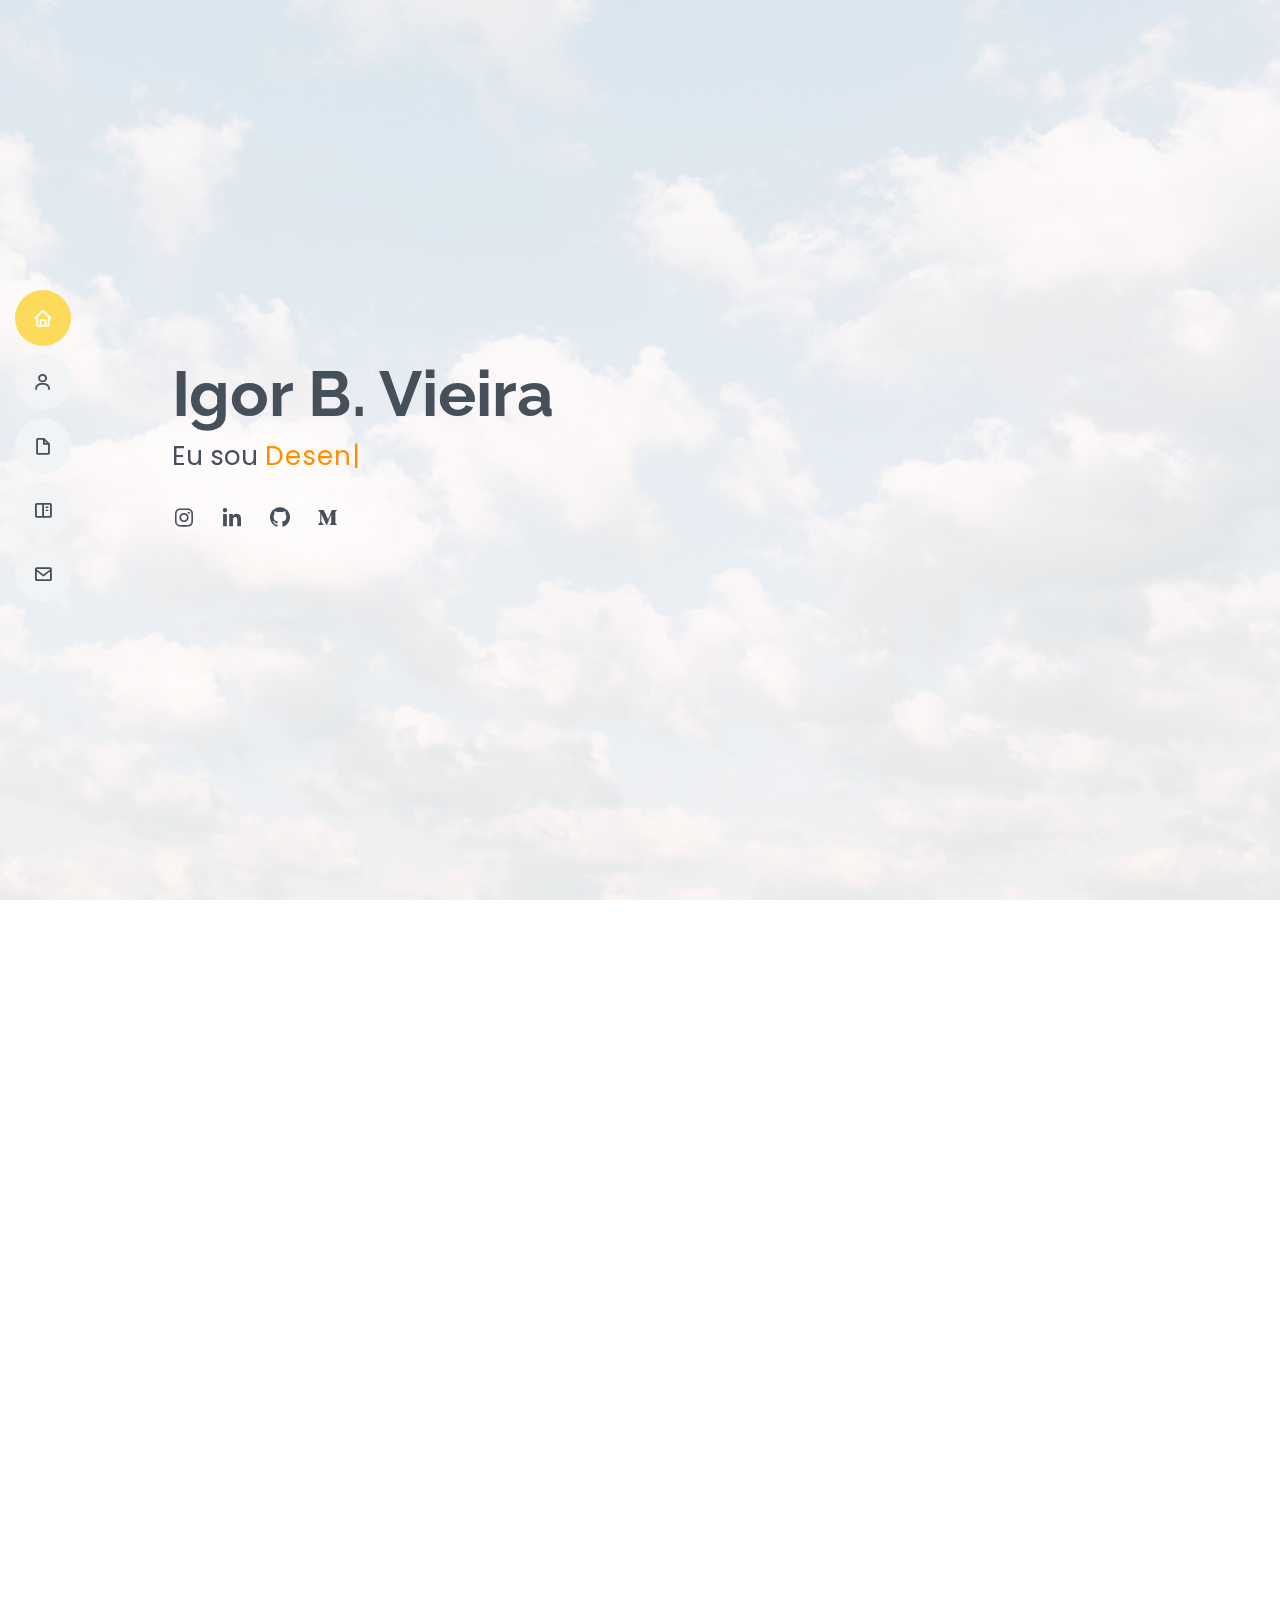
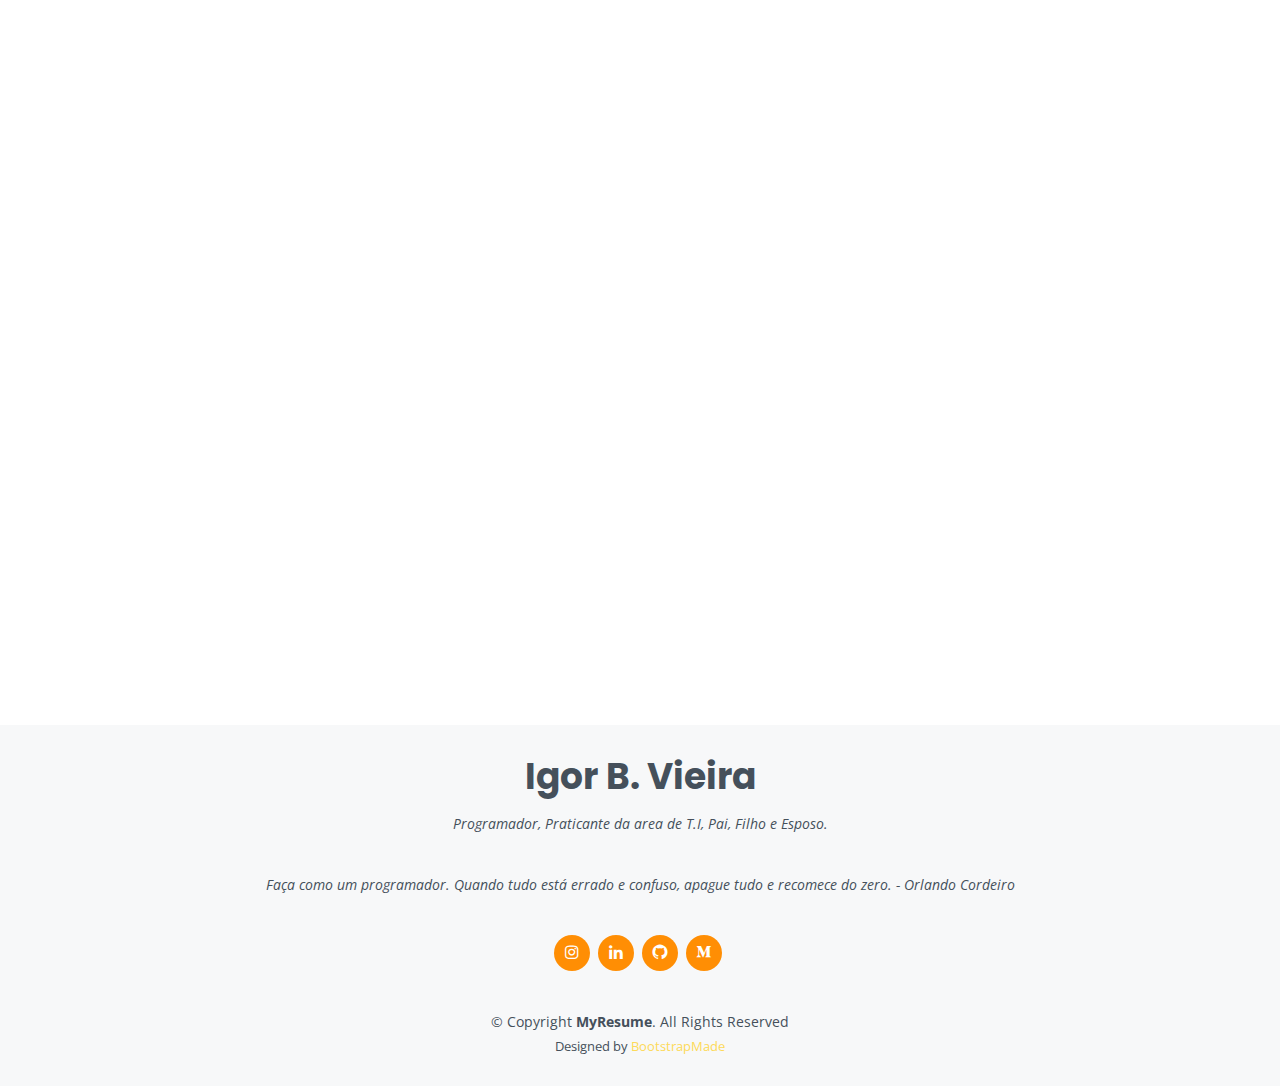
==== commit 2f9620dc: "remove form, display inline content, style code" ====
--- a/index.html
+++ b/index.html
@@ -14,7 +14,9 @@
   <link href="assets/img/apple-touch-icon.png" rel="apple-touch-icon">
 
   <!-- Google Fonts -->
-  <link href="https://fonts.googleapis.com/css?family=Open+Sans:300,300i,400,400i,600,600i,700,700i|Raleway:300,300i,400,400i,500,500i,600,600i,700,700i|Poppins:300,300i,400,400i,500,500i,600,600i,700,700i" rel="stylesheet">
+  <link
+    href="https://fonts.googleapis.com/css?family=Open+Sans:300,300i,400,400i,600,600i,700,700i|Raleway:300,300i,400,400i,500,500i,600,600i,700,700i|Poppins:300,300i,400,400i,500,500i,600,600i,700,700i"
+    rel="stylesheet">
 
   <!-- Vendor CSS Files -->
   <link href="assets/vendor/aos/aos.css" rel="stylesheet">
@@ -80,7 +82,9 @@
 
         <div class="section-title">
           <h2>Sobre</h2>
-          <p>Bem-vindo ao meu portfólio! Sou Igor B. Vieira, um desenvolvedor full-stack & mobile apaixonado por tecnologia e inovação.</p>
+          <p>Bem-vindo ao meu portfólio! Sou Igor B. Vieira,
+             um desenvolvedor full-stack & mobile apaixonado por tecnologia e inovação.
+          </p>
         </div>
 
         <div class="row">
@@ -90,7 +94,8 @@
           <div class="col-lg-8 pt-4 pt-lg-0 content">
             <h3>Desenvolvedor Full-Stack &amp; Mobile.</h3>
             <p class="fst-italic">
-              Com 1 ano de experiência em desenvolvimento de software, atuei em diversas áreas, desde o desenvolvimento de sistemas web até a criação de aplicativos mobile nativos.
+              Com 1 ano de experiência em desenvolvimento de software, atuei em diversas áreas, desde o desenvolvimento
+              de sistemas web até a criação de aplicativos mobile nativos.
             </p>
             <div class="row">
               <div class="col-lg-6">
@@ -109,15 +114,18 @@
               </div>
             </div>
             <p>
-              Minha experiência em desenvolvimento de software abrange várias tecnologias, como HTML, CSS, JavaScript, React, Typescript, Flutter, Python entre outras.
+              Minha experiência em desenvolvimento de software abrange várias tecnologias, como HTML, CSS, JavaScript,
+              React, Typescript, Flutter, Python entre outras.
             </p>
             <p>
-              Sou graduado em Tecnologia da Informação pela Faculdade FATEC-SJRP, onde me destaquei por minhas habilidades técnicas e pela minha capacidade de trabalhar em equipe.
+              Sou graduado em Tecnologia da Informação pela Faculdade FATEC-SJRP, onde me destaquei por minhas
+              habilidades técnicas e pela minha capacidade de trabalhar em equipe.
               Atualmente estou em busca de novos desafios profissionais e estou disponível para trabalhos freelance.
             </p>
-            <p>Se você está procurando um desenvolvedor full-stack & mobile comprometido, dedicado e com foco em resultados, estou ansioso para trabalhar com você! 
+            <p>Se você está procurando um desenvolvedor full-stack & mobile comprometido, dedicado e com foco em
+              resultados, estou ansioso para trabalhar com você!
               Confira meu portfólio e entre em contato comigo para saber mais sobre minhas habilidades e experiências.
-           </p>
+            </p>
           </div>
         </div>
 
@@ -165,12 +173,9 @@
                 <div class="progress-bar" role="progressbar" aria-valuenow="50" aria-valuemin="0" aria-valuemax="100"></div>
               </div>
             </div>
-          
-
           </div>
 
           <div class="col-lg-6">
-
             <div class="progress">
               <span class="skill">SQL <i class="val">80%</i></span>
               <div class="progress-bar-wrap">
@@ -198,13 +203,11 @@
                 <div class="progress-bar" role="progressbar" aria-valuenow="70" aria-valuemin="0" aria-valuemax="100"></div>
               </div>
             </div>
-
-          </div>
-
-        </div>
-
-      </div>
-    </section><!-- End Skills Section -->
+          </div>
+        </div>
+      </div>
+    </section>
+    <!-- End Skills Section -->
 
     <!-- ======= Resume Section ======= -->
     <section id="resume" class="resume">
@@ -219,8 +222,9 @@
             <h3 class="resume-title">Resumo</h3>
             <div class="resume-item pb-0">
               <h4>Igor B. Vieira</h4>
-              <p><em>Desenvolvedor a 1 ano e Analista em Tecnologia a + de 5 anos, pude desenvolver aplicações de ponta a ponta, entendo a regra de negócio e proporcionando
-                Atendimento ao cliente.</em></p>
+              <p><em>Desenvolvedor a 1 ano e Analista em Tecnologia a + de 5 anos, pude desenvolver aplicações de ponta
+                  a ponta, entendo a regra de negócio e proporcionando
+                  Atendimento ao cliente.</em></p>
               <ul>
                 <li>São José do Rio Preto - São Paulo</li>
                 <li>+55 17 992751051</li>
@@ -247,7 +251,8 @@
               <p><em>MIL Informática, São José do Rio Preto, SP </em></p>
               <ul>
                 <li>Desenvolvimento e manutenção Totvs Protheus, Mobile e Web.</li>
-                <li>Execução de novas 10+ funcionalidades em aplicações Mobile e Web nas tecnologias React, Ionic, Java, Spring Boot, Mongo DB e Typescript.</li>
+                <li>Execução de novas 10+ funcionalidades em aplicações Mobile e Web nas tecnologias React, Ionic, Java,
+                  Spring Boot, Mongo DB e Typescript.</li>
                 <li>Desenvolvimento e manutenção de rotinas em ADVPL para o ERP Protheus.</li>
                 <li>Elaboração de relatórios e documentação técnica de API's e Funcionalidades do Protheus.</li>
                 <li>Suporte a mais de 50 usuários externos e internos.</li>
@@ -277,8 +282,10 @@
               <p><em>VERHAW, São José do Rio Preto, SP</em></p>
               <ul>
                 <li>Suporte em informações de chamados N1 e N2 com até 70% dos chamados resolvidos em 24 horas.</li>
-                <li>Identificar a necessidade do cliente, analisando causas e situações referentes à solicitação do cliente.</li>
-                <li>Ativação e validação de software por acesso remoto como VPN, Pacote Office e Programas Rodobens.</li>
+                <li>Identificar a necessidade do cliente, analisando causas e situações referentes à solicitação do
+                  cliente.</li>
+                <li>Ativação e validação de software por acesso remoto como VPN, Pacote Office e Programas Rodobens.
+                </li>
                 <li>Instalação de programas voltados à segurança de informações em ambientes.</li>
                 <li>Suporte Pacote Office e Programas Rodobens.</li>
               </ul>
@@ -295,7 +302,9 @@
 
         <div class="section-title">
           <h2>Portfolio</h2>
-          <p>Magnam dolores commodi suscipit. Necessitatibus eius consequatur ex aliquid fuga eum quidem. Sit sint consectetur velit. Quisquam quos quisquam cupiditate. Et nemo qui impedit suscipit alias ea. Quia fugiat sit in iste officiis commodi quidem hic quas.</p>
+          <p>Magnam dolores commodi suscipit. Necessitatibus eius consequatur ex aliquid fuga eum quidem. Sit sint
+            consectetur velit. Quisquam quos quisquam cupiditate. Et nemo qui impedit suscipit alias ea. Quia fugiat sit
+            in iste officiis commodi quidem hic quas.</p>
         </div>
 
         <div class="row">
@@ -318,8 +327,10 @@
                 <h4>App 1</h4>
                 <p>App</p>
                 <div class="portfolio-links">
-                  <a href="assets/img/portfolio/portfolio-1.jpg" data-gallery="portfolioGallery" class="portfolio-lightbox" title="App 1"><i class="bx bx-plus"></i></a>
-                  <a href="portfolio-details.html" class="portfolio-details-lightbox" data-glightbox="type: external" title="Portfolio Details"><i class="bx bx-link"></i></a>
+                  <a href="assets/img/portfolio/portfolio-1.jpg" data-gallery="portfolioGallery"
+                    class="portfolio-lightbox" title="App 1"><i class="bx bx-plus"></i></a>
+                  <a href="portfolio-details.html" class="portfolio-details-lightbox" data-glightbox="type: external"
+                    title="Portfolio Details"><i class="bx bx-link"></i></a>
                 </div>
               </div>
             </div>
@@ -332,8 +343,10 @@
                 <h4>Web 3</h4>
                 <p>Web</p>
                 <div class="portfolio-links">
-                  <a href="assets/img/portfolio/portfolio-2.jpg" data-gallery="portfolioGallery" class="portfolio-lightbox" title="Web 3"><i class="bx bx-plus"></i></a>
-                  <a href="portfolio-details.html" class="portfolio-details-lightbox" data-glightbox="type: external" title="Portfolio Details"><i class="bx bx-link"></i></a>
+                  <a href="assets/img/portfolio/portfolio-2.jpg" data-gallery="portfolioGallery"
+                    class="portfolio-lightbox" title="Web 3"><i class="bx bx-plus"></i></a>
+                  <a href="portfolio-details.html" class="portfolio-details-lightbox" data-glightbox="type: external"
+                    title="Portfolio Details"><i class="bx bx-link"></i></a>
                 </div>
               </div>
             </div>
@@ -346,8 +359,10 @@
                 <h4>App 2</h4>
                 <p>App</p>
                 <div class="portfolio-links">
-                  <a href="assets/img/portfolio/portfolio-3.jpg" data-gallery="portfolioGallery" class="portfolio-lightbox" title="App 2"><i class="bx bx-plus"></i></a>
-                  <a href="portfolio-details.html" class="portfolio-details-lightbox" data-glightbox="type: external" title="Portfolio Details"><i class="bx bx-link"></i></a>
+                  <a href="assets/img/portfolio/portfolio-3.jpg" data-gallery="portfolioGallery"
+                    class="portfolio-lightbox" title="App 2"><i class="bx bx-plus"></i></a>
+                  <a href="portfolio-details.html" class="portfolio-details-lightbox" data-glightbox="type: external"
+                    title="Portfolio Details"><i class="bx bx-link"></i></a>
                 </div>
               </div>
             </div>
@@ -360,8 +375,10 @@
                 <h4>Card 2</h4>
                 <p>Card</p>
                 <div class="portfolio-links">
-                  <a href="assets/img/portfolio/portfolio-4.jpg" data-gallery="portfolioGallery" class="portfolio-lightbox" title="Card 2"><i class="bx bx-plus"></i></a>
-                  <a href="portfolio-details.html" class="portfolio-details-lightbox" data-glightbox="type: external" title="Portfolio Details"><i class="bx bx-link"></i></a>
+                  <a href="assets/img/portfolio/portfolio-4.jpg" data-gallery="portfolioGallery"
+                    class="portfolio-lightbox" title="Card 2"><i class="bx bx-plus"></i></a>
+                  <a href="portfolio-details.html" class="portfolio-details-lightbox" data-glightbox="type: external"
+                    title="Portfolio Details"><i class="bx bx-link"></i></a>
                 </div>
               </div>
             </div>
@@ -374,8 +391,10 @@
                 <h4>Web 2</h4>
                 <p>Web</p>
                 <div class="portfolio-links">
-                  <a href="assets/img/portfolio/portfolio-5.jpg" data-gallery="portfolioGallery" class="portfolio-lightbox" title="Web 2"><i class="bx bx-plus"></i></a>
-                  <a href="portfolio-details.html" class="portfolio-details-lightbox" data-glightbox="type: external" title="Portfolio Details"><i class="bx bx-link"></i></a>
+                  <a href="assets/img/portfolio/portfolio-5.jpg" data-gallery="portfolioGallery"
+                    class="portfolio-lightbox" title="Web 2"><i class="bx bx-plus"></i></a>
+                  <a href="portfolio-details.html" class="portfolio-details-lightbox" data-glightbox="type: external"
+                    title="Portfolio Details"><i class="bx bx-link"></i></a>
                 </div>
               </div>
             </div>
@@ -388,8 +407,10 @@
                 <h4>App 3</h4>
                 <p>App</p>
                 <div class="portfolio-links">
-                  <a href="assets/img/portfolio/portfolio-6.jpg" data-gallery="portfolioGallery" class="portfolio-lightbox" title="App 3"><i class="bx bx-plus"></i></a>
-                  <a href="portfolio-details.html" class="portfolio-details-lightbox" data-glightbox="type: external" title="Portfolio Details"><i class="bx bx-link"></i></a>
+                  <a href="assets/img/portfolio/portfolio-6.jpg" data-gallery="portfolioGallery"
+                    class="portfolio-lightbox" title="App 3"><i class="bx bx-plus"></i></a>
+                  <a href="portfolio-details.html" class="portfolio-details-lightbox" data-glightbox="type: external"
+                    title="Portfolio Details"><i class="bx bx-link"></i></a>
                 </div>
               </div>
             </div>
@@ -402,8 +423,10 @@
                 <h4>Card 1</h4>
                 <p>Card</p>
                 <div class="portfolio-links">
-                  <a href="assets/img/portfolio/portfolio-7.jpg" data-gallery="portfolioGallery" class="portfolio-lightbox" title="Card 1"><i class="bx bx-plus"></i></a>
-                  <a href="portfolio-details.html" class="portfolio-details-lightbox" data-glightbox="type: external" title="Portfolio Details"><i class="bx bx-link"></i></a>
+                  <a href="assets/img/portfolio/portfolio-7.jpg" data-gallery="portfolioGallery"
+                    class="portfolio-lightbox" title="Card 1"><i class="bx bx-plus"></i></a>
+                  <a href="portfolio-details.html" class="portfolio-details-lightbox" data-glightbox="type: external"
+                    title="Portfolio Details"><i class="bx bx-link"></i></a>
                 </div>
               </div>
             </div>
@@ -416,8 +439,10 @@
                 <h4>Card 3</h4>
                 <p>Card</p>
                 <div class="portfolio-links">
-                  <a href="assets/img/portfolio/portfolio-8.jpg" data-gallery="portfolioGallery" class="portfolio-lightbox" title="Card 3"><i class="bx bx-plus"></i></a>
-                  <a href="portfolio-details.html" class="portfolio-details-lightbox" data-glightbox="type: external" title="Portfolio Details"><i class="bx bx-link"></i></a>
+                  <a href="assets/img/portfolio/portfolio-8.jpg" data-gallery="portfolioGallery"
+                    class="portfolio-lightbox" title="Card 3"><i class="bx bx-plus"></i></a>
+                  <a href="portfolio-details.html" class="portfolio-details-lightbox" data-glightbox="type: external"
+                    title="Portfolio Details"><i class="bx bx-link"></i></a>
                 </div>
               </div>
             </div>
@@ -430,8 +455,10 @@
                 <h4>Web 3</h4>
                 <p>Web</p>
                 <div class="portfolio-links">
-                  <a href="assets/img/portfolio/portfolio-9.jpg" data-gallery="portfolioGallery" class="portfolio-lightbox" title="Web 3"><i class="bx bx-plus"></i></a>
-                  <a href="portfolio-details.html" class="portfolio-details-lightbox" data-glightbox="type: external" title="Portfolio Details"><i class="bx bx-link"></i></a>
+                  <a href="assets/img/portfolio/portfolio-9.jpg" data-gallery="portfolioGallery"
+                    class="portfolio-lightbox" title="Web 3"><i class="bx bx-plus"></i></a>
+                  <a href="portfolio-details.html" class="portfolio-details-lightbox" data-glightbox="type: external"
+                    title="Portfolio Details"><i class="bx bx-link"></i></a>
                 </div>
               </div>
             </div>
@@ -541,66 +568,28 @@
     <!-- ======= Contact Section ======= -->
     <section id="contact" class="contact">
       <div class="container" data-aos="fade-up">
-
         <div class="section-title">
           <h2>Contato</h2>
         </div>
-
-        <div class="row mt-1">
-
-          <div class="col-lg-4">
-            <div class="info">
-              <div class="address">
-                <i class="bi bi-geo-alt"></i>
-                <h4>localidade:</h4>
-                <p>São José do Rio Preto - SP</p>
-              </div>
-
-              <div class="email">
-                <i class="bi bi-envelope"></i>
-                <h4>Email:</h4>
-                <p>igorbernardovieira@gmail.com</p>
-              </div>
-
-              <div class="phone">
-                <i class="bi bi-phone"></i>
-                <h4>Me Ligue!:</h4>
-                <p>+55 17 992751051</p>
-              </div>
-
-            </div>
-
-          </div>
-
-          <div class="col-lg-8 mt-5 mt-lg-0">
-
-            <form action="forms/contact.php" method="post" role="form" class="php-email-form">
-              <div class="row">
-                <div class="col-md-6 form-group">
-                  <input type="text" name="name" class="form-control" id="name" placeholder="Your Name" required>
-                </div>
-                <div class="col-md-6 form-group mt-3 mt-md-0">
-                  <input type="email" class="form-control" name="email" id="email" placeholder="Your Email" required>
-                </div>
-              </div>
-              <div class="form-group mt-3">
-                <input type="text" class="form-control" name="subject" id="subject" placeholder="Subject" required>
-              </div>
-              <div class="form-group mt-3">
-                <textarea class="form-control" name="message" rows="5" placeholder="Message" required></textarea>
-              </div>
-              <div class="my-3">
-                <div class="loading">Loading</div>
-                <div class="error-message"></div>
-                <div class="sent-message">Your message has been sent. Thank you!</div>
-              </div>
-              <div class="text-center"><button type="submit">Send Message</button></div>
-            </form>
-
-          </div>
-
-        </div>
-
+        <div class="info">
+          <div class="address">
+            <i class="bi bi-geo-alt"></i>
+            <h4>localidade:</h4>
+            <p>São José do Rio Preto - SP</p>
+          </div>
+
+          <div class="email">
+            <i class="bi bi-envelope"></i>
+            <h4>Email:</h4>
+            <p>igorbernardovieira@gmail.com</p>
+          </div>
+
+          <div class="phone">
+            <i class="bi bi-phone"></i>
+            <h4>Me Ligue!</h4>
+            <p>+55 17 992751051</p>
+          </div>
+        </div>
       </div>
     </section><!-- End Contact Section -->
 
@@ -611,13 +600,17 @@
     <div class="container">
       <h3>Igor B. Vieira</h3>
       <p>Programador, Praticante da area de T.I, Pai, Filho e Esposo.</p>
-      <p>Faça como um programador. Quando tudo está errado e confuso, apague tudo e recomece do zero. - Orlando Cordeiro</p>
-    
+      <p>Faça como um programador. Quando tudo está errado e confuso, apague tudo e recomece do zero. - Orlando Cordeiro
+      </p>
+
       <div class="social-links">
-        <a href="https://www.instagram.com/noc.017/" target="_blank" class="instagram"><i class="bx bxl-instagram"></i></a>
-        <a href="https://www.linkedin.com/in/igor-bernardo-vieira/" target="_blank" class="linkedin"><i class="bx bxl-linkedin"></i></a>
+        <a href="https://www.instagram.com/noc.017/" target="_blank" class="instagram"><i
+            class="bx bxl-instagram"></i></a>
+        <a href="https://www.linkedin.com/in/igor-bernardo-vieira/" target="_blank" class="linkedin"><i
+            class="bx bxl-linkedin"></i></a>
         <a href="https://github.com/IgorBVieira" target="_blank" class="github"><i class="bx bxl-github"></i></a>
-        <a href="https://medium.com/@igorbernardovieira" target="_blank" class="medium"><i class="bx bxl-medium"></i></a>     
+        <a href="https://medium.com/@igorbernardovieira" target="_blank" class="medium"><i
+            class="bx bxl-medium"></i></a>
       </div>
       <div class="copyright">
         &copy; Copyright <strong><span>MyResume</span></strong>. All Rights Reserved
@@ -633,7 +626,8 @@
   </footer><!-- End Footer -->
 
   <div id="preloader"></div>
-  <a href="#" class="back-to-top d-flex align-items-center justify-content-center"><i class="bi bi-arrow-up-short"></i></a>
+  <a href="#" class="back-to-top d-flex align-items-center justify-content-center"><i
+      class="bi bi-arrow-up-short"></i></a>
 
   <!-- Vendor JS Files -->
   <script src="assets/vendor/purecounter/purecounter_vanilla.js"></script>
--- a/assets/css/style.css
+++ b/assets/css/style.css
@@ -311,7 +311,7 @@
 }
 
 #hero p span {
-  color: #fdda5a;
+  color: #ff8e04;
   letter-spacing: 1px;
 }
 
@@ -404,7 +404,7 @@
 .about .content h3 {
   font-weight: 700;
   font-size: 26px;
-  color: #728394;
+  color: #ff8e04;
 }
 
 .about .content ul {
@@ -508,7 +508,7 @@
   width: 1px;
   height: 10px;
   transition: 0.9s;
-  background-color: #fdda5a;
+  background-color: #ff8e04;
 }
 
 /*--------------------------------------------------------------
@@ -541,7 +541,7 @@
 
 .resume .resume-item h5 {
   font-size: 16px;
-  background: #f7f8f9;
+  background: #ff8e04;
   padding: 5px 15px;
   display: inline-block;
   font-weight: 600;
@@ -937,11 +937,11 @@
 
 .contact .info i {
   font-size: 20px;
-  color: #fdda5a;
+  color: #ffffff;
   float: left;
   width: 44px;
   height: 44px;
-  background: #eef7ff;
+  background: #ff8e04;
   display: flex;
   justify-content: center;
   align-items: center;
@@ -965,8 +965,11 @@
 }
 
 .contact .info .email,
-.contact .info .phone {
+.contact .info .phone,
+.contact .info .address {
   margin-top: 40px;
+  display: inline-block;
+  padding-inline-start: 40px;
 }
 
 .contact .info .email:hover i,
@@ -976,94 +979,7 @@
   color: #fff;
 }
 
-.contact .php-email-form {
-  width: 100%;
-  background: #fff;
-}
-
-.contact .php-email-form .form-group {
-  padding-bottom: 8px;
-}
-
-.contact .php-email-form .error-message {
-  display: none;
-  color: #fff;
-  background: #ed3c0d;
-  text-align: left;
-  padding: 15px;
-  font-weight: 600;
-}
-
-.contact .php-email-form .error-message br+br {
-  margin-top: 25px;
-}
-
-.contact .php-email-form .sent-message {
-  display: none;
-  color: #fff;
-  background: #18d26e;
-  text-align: center;
-  padding: 15px;
-  font-weight: 600;
-}
-
-.contact .php-email-form .loading {
-  display: none;
-  background: #fff;
-  text-align: center;
-  padding: 15px;
-}
-
-.contact .php-email-form .loading:before {
-  content: "";
-  display: inline-block;
-  border-radius: 50%;
-  width: 24px;
-  height: 24px;
-  margin: 0 10px -6px 0;
-  border: 3px solid #18d26e;
-  border-top-color: #eee;
-  animation: animate-loading 1s linear infinite;
-}
-
-.contact .php-email-form input,
-.contact .php-email-form textarea {
-  border-radius: 4px;
-  box-shadow: none;
-  font-size: 14px;
-}
-
-.contact .php-email-form input[type=text],
-.contact .php-email-form input[type=email] {
-  height: 44px;
-}
-
-.contact .php-email-form textarea {
-  padding: 10px 12px;
-}
-
-.contact .php-email-form button[type=submit] {
-  background: #fdda5a;
-  border: 0;
-  padding: 10px 35px;
-  color: #fff;
-  transition: 0.4s;
-  border-radius: 50px;
-}
-
-.contact .php-email-form button[type=submit]:hover {
-  background: #fdda5a;
-}
-
-@keyframes animate-loading {
-  0% {
-    transform: rotate(0deg);
-  }
-
-  100% {
-    transform: rotate(360deg);
-  }
-}
+
 
 /*--------------------------------------------------------------
 # Footer
@@ -1099,7 +1015,7 @@
 #footer .social-links a {
   font-size: 18px;
   display: inline-block;
-  background: #fdda5a;
+  background: #ff8e04;
   color: #fff;
   line-height: 1;
   padding: 8px 0;
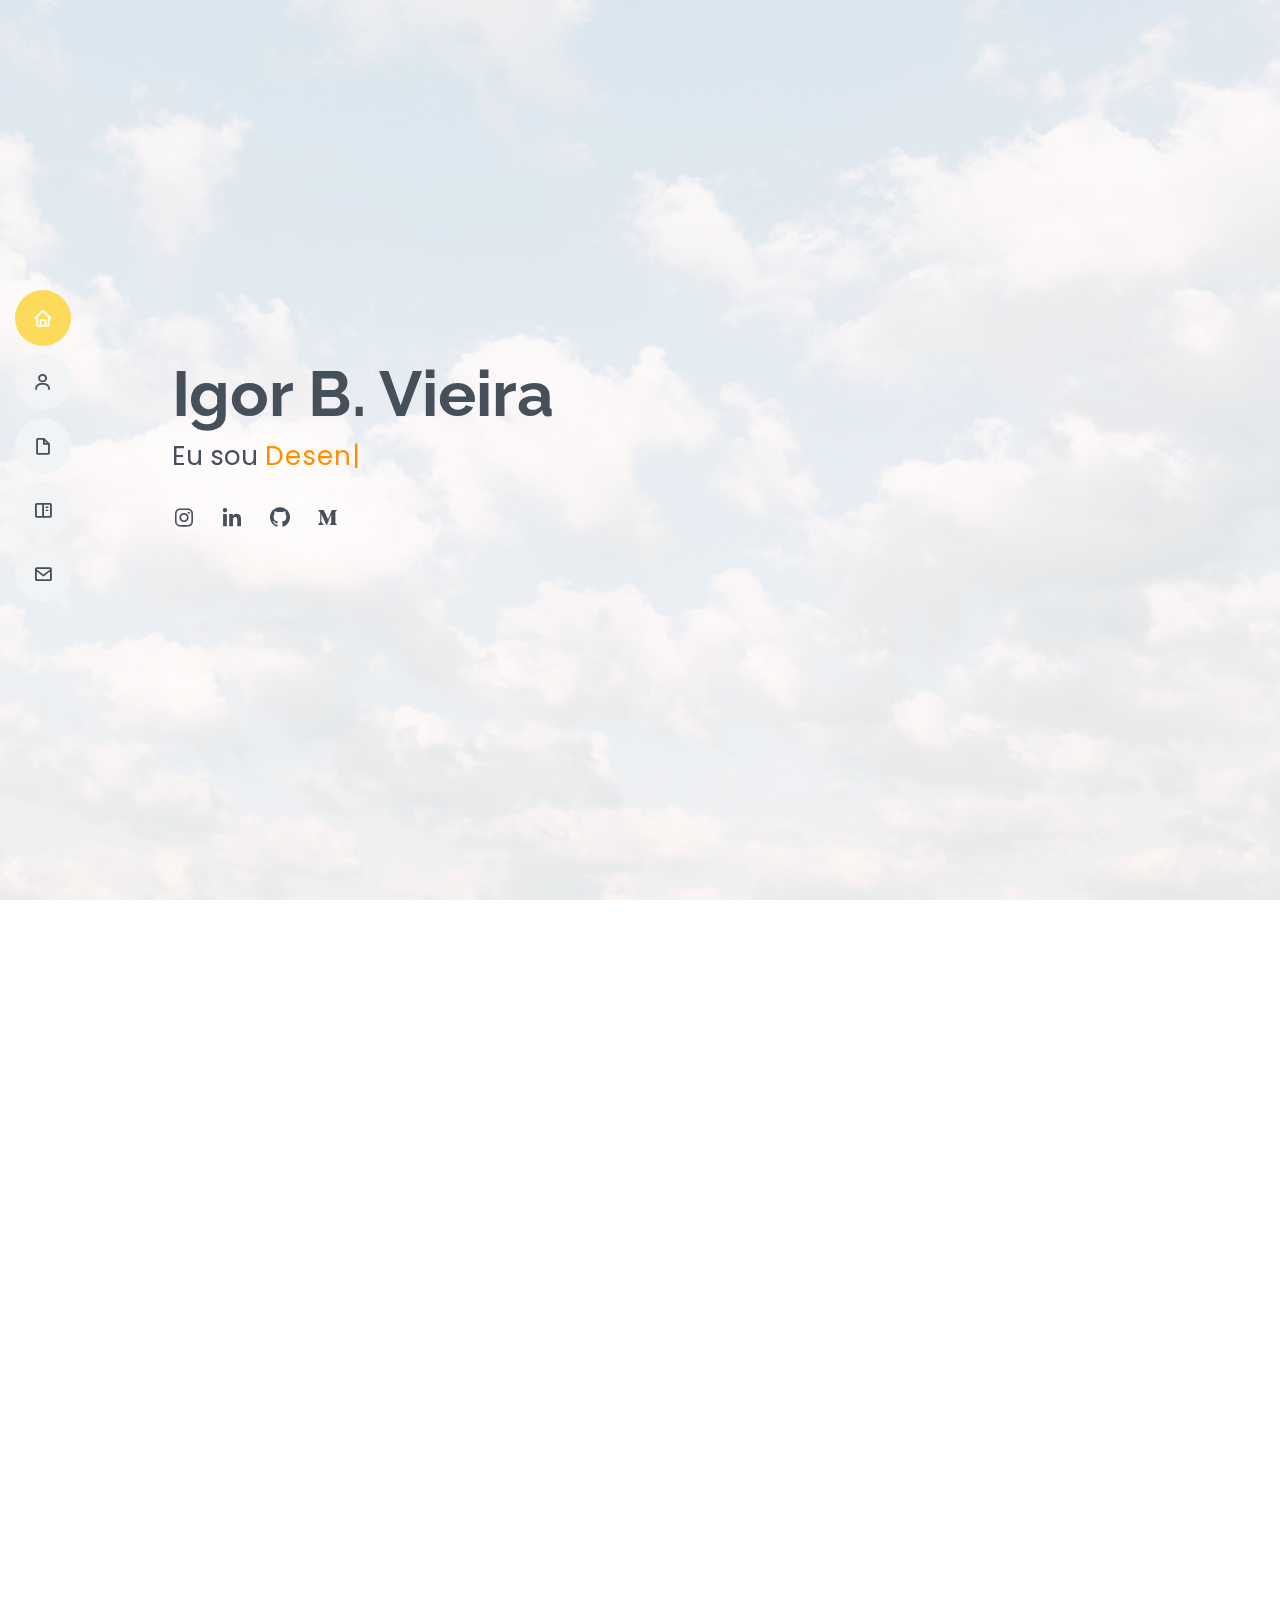
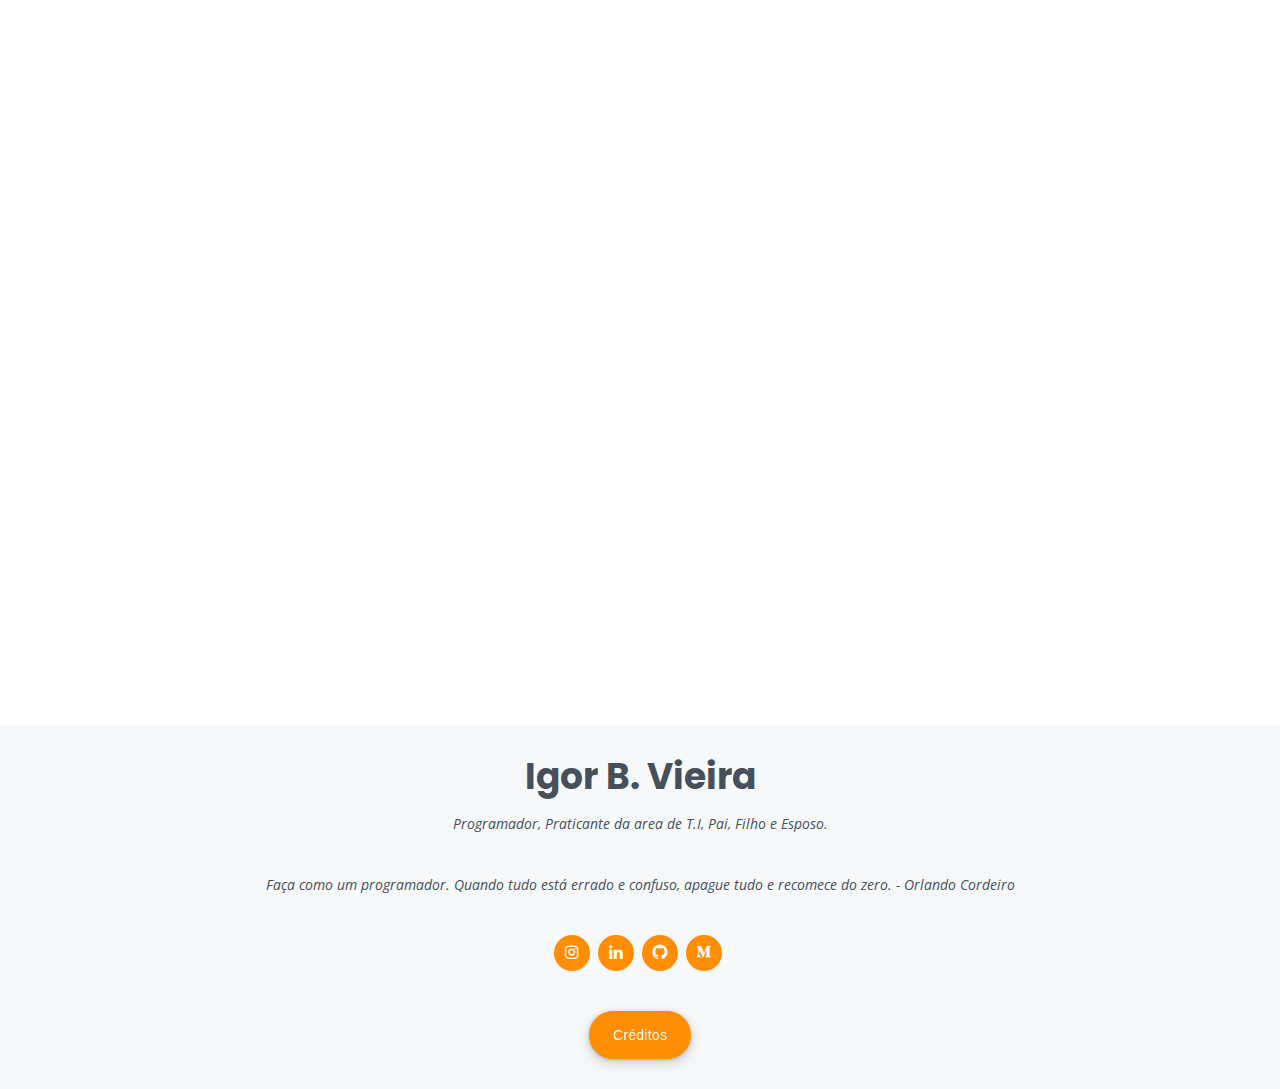
==== commit 003a3e16: "REFACT: remade the credits" ====
--- a/index.html
+++ b/index.html
@@ -40,8 +40,8 @@
 
 <body>
 
-  <!-- ======= Mobile nav toggle button ======= -->
-  <!-- <button type="button" class="mobile-nav-toggle d-xl-none"><i class="bi bi-list mobile-nav-toggle"></i></button> -->
+  <!-- ======= Mobile nav toggle credits-button ======= -->
+  <!-- <credits-button type="credits-button" class="mobile-nav-toggle d-xl-none"><i class="bi bi-list mobile-nav-toggle"></i></credits-button> -->
   <i class="bi bi-list mobile-nav-toggle d-lg-none"></i>
   <!-- ======= Header ======= -->
   <header id="header" class="d-flex flex-column justify-content-center">
@@ -612,15 +612,17 @@
         <a href="https://medium.com/@igorbernardovieira" target="_blank" class="medium"><i
             class="bx bxl-medium"></i></a>
       </div>
-      <div class="copyright">
-        &copy; Copyright <strong><span>MyResume</span></strong>. All Rights Reserved
-      </div>
-      <div class="credits">
+
+      <button id="credits-button" class="credits-button" role="button">Créditos</button>
+
+      <div id="credits" class="credits">
         <!-- All the links in the footer should remain intact. -->
         <!-- You can delete the links only if you purchased the pro version. -->
         <!-- Licensing information: [license-url] -->
         <!-- Purchase the pro version with working PHP/AJAX contact form: https://bootstrapmade.com/free-html-bootstrap-template-my-resume/ -->
-        Designed by <a href="https://bootstrapmade.com/">BootstrapMade</a>
+        &copy; Copyright <strong><span>MyResume</span></strong>. All Rights Reserved <br>
+        Designed by <a href="https://bootstrapmade.com/">BootstrapMade</a> <br>
+        <a href="https://www.flaticon.com/br/icones-gratis/carteira" title="carteira ícones">Carteira ícones criados por Freepik - Flaticon</a>
       </div>
     </div>
   </footer><!-- End Footer -->
--- a/assets/css/style.css
+++ b/assets/css/style.css
@@ -15,7 +15,7 @@
 }
 
 a {
-  color: #fdda5a;
+  color: #ff8e04;
   text-decoration: none;
 }
 
@@ -1033,10 +1033,78 @@
   text-decoration: none;
 }
 
-#footer .copyright {
-  margin: 0 0 5px 0;
-}
-
 #footer .credits {
   font-size: 13px;
-}+  display: none;
+}
+
+/* Custom Buttons */
+.credits-button {
+  align-items: center;
+  appearance: none;
+  background-color: #ff8e04;
+  border-radius: 24px;
+  border-style: none;
+  box-shadow: rgba(0, 0, 0, .2) 0 3px 5px -1px,rgba(0, 0, 0, .14) 0 6px 10px 0,rgba(0, 0, 0, .12) 0 1px 18px 0;
+  box-sizing: border-box;
+  color: #ffffff;
+  cursor: pointer;
+  display: inline-flex;
+  fill: currentcolor;
+  font-family: "Google Sans",Roboto,Arial,sans-serif;
+  font-size: 14px;
+  font-weight: 500;
+  height: 48px;
+  justify-content: center;
+  letter-spacing: .25px;
+  line-height: normal;
+  max-width: 100%;
+  overflow: visible;
+  padding: 2px 24px;
+  position: relative;
+  text-align: center;
+  text-transform: none;
+  transition: box-shadow 280ms cubic-bezier(.4, 0, .2, 1),opacity 15ms linear 30ms,transform 270ms cubic-bezier(0, 0, .2, 1) 0ms;
+  user-select: none;
+  -webkit-user-select: none;
+  touch-action: manipulation;
+  width: auto;
+  will-change: transform,opacity;
+  z-index: 0;
+}
+
+.credits-button:hover {
+  background: #fdda5a;
+  color: #ffffff;
+
+}
+
+.credits-button:active {
+  box-shadow: 0 4px 4px 0 rgb(60 64 67 / 30%), 0 8px 12px 6px rgb(60 64 67 / 15%);
+  outline: none;
+}
+
+.credits-button:focus {
+  outline: none;
+  border: 2px solid #ff8e04;
+}
+
+.credits-button:not(:disabled) {
+  box-shadow: rgba(60, 64, 67, .3) 0 1px 3px 0, rgba(60, 64, 67, .15) 0 4px 8px 3px;
+}
+
+.credits-button:not(:disabled):hover {
+  box-shadow: rgba(60, 64, 67, .3) 0 2px 3px 0, rgba(60, 64, 67, .15) 0 6px 10px 4px;
+}
+
+.credits-button:not(:disabled):focus {
+  box-shadow: rgba(60, 64, 67, .3) 0 1px 3px 0, rgba(60, 64, 67, .15) 0 4px 8px 3px;
+}
+
+.credits-button:not(:disabled):active {
+  box-shadow: rgba(60, 64, 67, .3) 0 4px 4px 0, rgba(60, 64, 67, .15) 0 8px 12px 6px;
+}
+
+.credits-button:disabled {
+  box-shadow: rgba(60, 64, 67, .3) 0 1px 3px 0, rgba(60, 64, 67, .15) 0 4px 8px 3px;
+}
